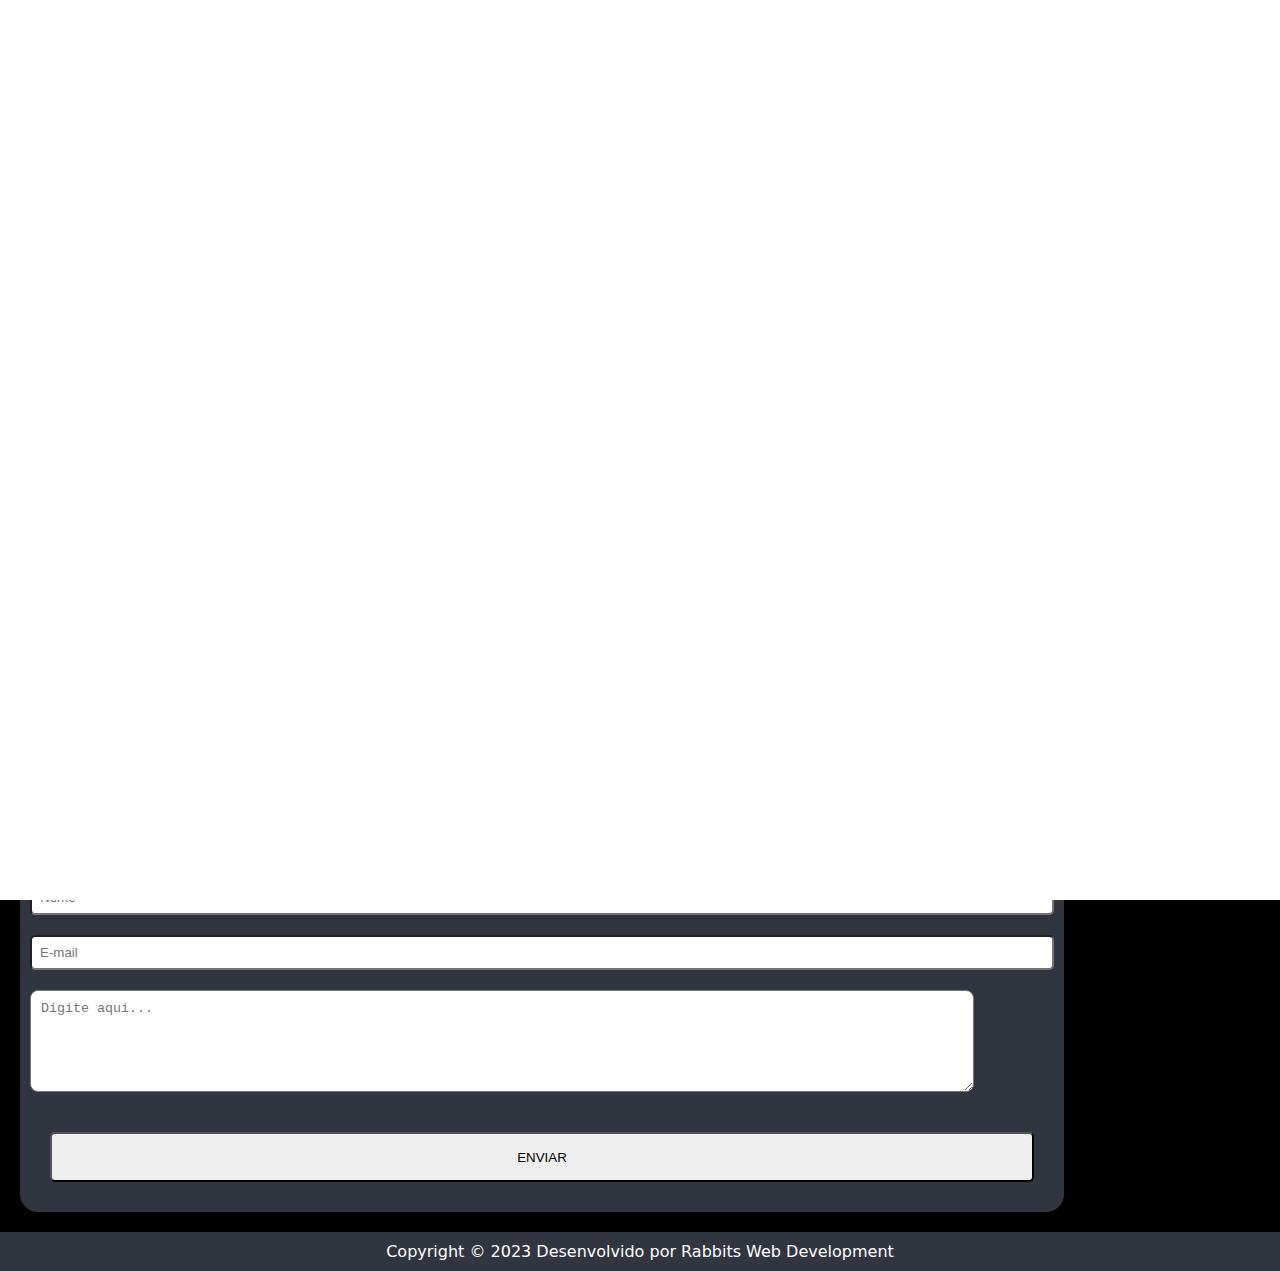
==== index.html @ 7c260f1b "Add files via upload" ====
<!DOCTYPE html>
<html lang="pt-BR">

<head>
    <meta charset="UTF-8">
    <meta name="viewport" content="width=device-width, initial-scale=1.0">
    <link rel="stylesheet" href="style.css">
    <script src="script.js"></script>
    <title>Guilherme Guelere</title>
</head>

<body>
    <div id="transicao-screen">
        <div id="loader"></div>
        <p id="saudacao">Bem-vindo</p>
    </div>
    <sectionA class="main">
        <div class="playerAvatar profile_header_size offline" data-miniprofile="969251744">
            <div class="player_avatar">
                <div class="profile_avatar">
                    <img style="position: absolute;"   src="https://avatars.cloudflare.steamstatic.com/09e5c7d066bb1ada38e88d42c3cdc647fcf16d23_full.jpg">
                    
                </div>
                <img style="position: absolute;"   src="https://cdn.cloudflare.steamstatic.com/steamcommunity/public/images/items/1091500/97dea7758a862879fabbcdc9f80673dd662219ac.png">
            </div>
        </div>
    </sectionA>
    
        <div class="text">
            <p>guilherme <br> guelere</p>
        </div>
        <p>Estudante de programação</p>
    </sectionA>

    <sectionB>
        <div class="mainB">
            <hr>
            <h1>sobre mim</h1>
            <img src="/assets/guilherme2.png" width="350px" height="auto" alt="">
        </div>
        <p>Olá meu nome é Guilherme Guelere, sou um entusiasta de tecnologia com um grande objetivo: me tornar um
            programador Full Stack. Atualmente estou cursando Sistemas de Informação pelo Instituto Federal do Paraná e
            estou dedicando meu tempo e esforço para aprimorar minhas habilidades em diferentes linguagens.</p>
        <hr>
    </sectionB>
    <sectionCD>
        <sectionC>
            <hr>
            <p>languages skills</p>
        </sectionC>
        <div class="allSkills">
            <div class="logos">
                <img src="/assets/html.png" alt="HTML Logo">
                <div class="circles">
                    <div class="circle html"></div>
                    <div class="circle html"></div>
                    <div class="circle html"></div>
                    <div class="circle htmlB"></div>
                    <div class="circle htmlB"></div>
                </div>
            </div>


            <div class="skill">
                <div class="logos">
                    <img src="/assets/css.png" alt="CSS Logo">
                    <div class="circles">
                        <div class="circle css"></div>
                        <div class="circle css"></div>
                        <div class="circle css"></div>
                        <div class="circle css"></div>
                        <div class="circle cssB"></div>
                    </div>

                </div>
            </div>

            <div class="logos">
                <img src="/assets/java.png" alt="JAVA Logo">
                <div class="circles">
                    <div class="circle java"></div>
                    <div class="circle java"></div>
                    <div class="circle java"></div>
                    <div class="circle java"></div>
                    <div class="circle htmlB"></div>
                </div>
            </div>
            <div class="logos">
                <img src="/assets/c.png" alt="C Logo">
                <div class="circles">
                    <div class="circle C"></div>
                    <div class="circle C"></div>
                    <div class="circle C"></div>
                    <div class="circle C"></div>
                    <div class="circle CB"></div>
                </div>
            </div>
            <div class="logos">
                <img src="/assets/sql.png" alt="SQL Logo">
                <div class="circles">
                    <div class="circle sql"></div>
                    <div class="circle sql"></div>
                    <div class="circle sql"></div>
                    <div class="circle sql"></div>
                    <div class="circle sqlB"></div>
                </div>
            </div>

            <div class="logos">
                <img src="/assets/js.png" alt="JS Logo">
                <div class="circles">
                    <div class="circle js"></div>
                    <div class="circle js"></div>
                    <div class="circle js"></div>
                    <div class="circle jsB"></div>
                    <div class="circle jsB"></div>
                </div>
            </div>


            <!-- fim do allSkills -->
        </div>
        <footer>
            <h1>contato</h1>
            <div class="contato">


                <img src="/assets/github 3.svg" alt="">
                <img src="/assets/linkedin (1) 2.svg" alt="">
                <img src="/assets/whatsapp (2) 2.svg" alt="">

            </div>
            <div class="Dcurriculo">

                <button class="color-changing-button">Donwload cv</button>
            </div>

            
            <div class="inputs">
                <form action="">
                    <p>mande-me um e-mail</p>
                    <input type="text" placeholder="Nome" id="nome">
                    <input type="email" placeholder="E-mail" id="email">
                    <textarea rows="4" cols="50" placeholder="Digite aqui..." name="texto"></textarea>
                    <!-- Adicione um botão de envio (submit) para que o formulário seja submetido -->
                    <div class="button">
                        <input type="submit" value="Enviar">
                    </div>
                </form>
            </div>
            </div>
            <div class="creditos">
            <p>Copyright © 2023 Desenvolvido por Rabbits Web Development</p></div>
        </footer>


    </sectionCD>
</body>

</html>
---- style.css ----
/* Reset CSS para eliminar margens e preenchimentos padrão */
* {
    margin: 0;
    padding: 0;
}
:root{
    --base-fundo: linear-gradient(to bottom, #06038B, black);
    --base-fundo-dark: black;
}

/* Define a altura do corpo e o plano de fundo com gradiente */
body {
    height: 100%;
    background-color: var(--base-fundo-dark);
    background-size: 100%;
}

/* Define estilos para o conteúdo principal */
.main {
    display: flex;
    background: var(--base-fundo);
    justify-content: center;
    align-items: center;
    flex-direction: column;
    padding: 10px;
}

.main .player_avatar, .main .profile_avatar {
    position:relative;
    display: flex;
    justify-content: center;
    align-items: center;
    margin: 45px;
    align-items: center;
    justify-content: center;
    width: 80%;
    height: 50%;
    
}

.main p{
    display: flex;
    justify-content: center;
    font-size: 20px;
    color: aliceblue;
    padding: 10px;
}
.text p {
    display: flex;
    justify-content: space-around;
    align-items: center;
    color: aliceblue;
    flex-direction: row;
    text-align: center;
    margin: 50px;
    animation: text-animation 3s infinite;
    font-size: 40px;
    font-family:'Segoe UI', Tahoma, Geneva, Verdana, sans-serif;
    text-transform: uppercase;
}

.mainB{
    display: flex;
    background-color: #000;
    flex-direction: column;
    align-items: center;
    justify-content: center;
    color: aliceblue;
    width: 100%;
    height: 100%;
}

sectionB img {
    display: flex;
    align-items: center;
    justify-content: center;
    width: 90%;
    background-color: #06038B;
    image-rendering: optimizeQuality;
    height: 50%;
    border: 2px solid; 
    border-radius: 10px;
    animation: anim-sobre 2s infinite;
} 

.mainB p{
    display: flex;
    color: aliceblue;
    font-size: 20px;
    text-transform: uppercase;
    font-family: Impact, Haettenschweiler, 'Arial Narrow Bold', sans-serif;
    animation: anim-sobretxt 2s infinite;
}
sectionB{
    display: flex;
    flex-direction: column;
    text-align:left;
    width: 100%;
    color: aliceblue;
    font-family: 'Times New Roman', Times, serif;
}
sectionB h1{
    text-transform: uppercase;
}
sectionB p{
    background-color:#06038B;
    border-radius: 10px;
    margin: 7px;
    height: 50%;
    padding: 10px;
}
sectionB hr{
    display: flex;
    justify-content: center;
    align-items: center;
    margin-left: 25px;
    margin-right: 25px;
    margin-top: 10px;
    width: 80%;
    height: 1px;
    background-color: #3498db;
}
sectionC hr{
    display: flex;
    justify-content: center;
    align-items: center;
    margin-top: 10px;
    width: 100%;
    height: 1px;
    background-color: #ffffff;
}
sectionC img{
    display: flex;
    padding: 12px;
    width: 10%;
    flex-direction: column;
}
sectionD{
    display: flex;
    flex-direction: row;
}
sectionC p{
    color: #ffffff;
    font-size: 20px;
    font-family: 'Lucida Sans', 'Lucida Sans Regular', 'Lucida Grande', 'Lucida Sans Unicode', Geneva, Verdana, sans-serif;
    display: flex;
    justify-content: center;
    align-items: center;
    padding: 10px;
    text-transform: uppercase;
}
sectionDC{
    display: flex;
    flex-direction: column;
    gap: 10px;
    columns: 2;
}

.logos {
    display: flex;
    padding: 10px;
    padding-left: 5px;
    gap: 20px;
    align-items: center;
}

.skill {
    display: flex;
    align-items: center;
    gap: 10px;
}

.circles {
    display: flex;
    gap: 5px;
}

.circle {
    width: 15px;
    height: 15px;
    border: 2px solid black;
    background-color: #ddd;
    border-radius: 50%;
}
.allSkills{
    display: flex;
    justify-content: center;
    align-items: center;
    padding: 10px;
    gap: 5px;
    flex-direction: column;
    background-color: #31353f;
}
.html {
    background-color: #f06529; /* Cor dos círculos HTML */
    animation: anim-skill 3s infinite;
}

.css {
    background-color: #254bdd; /* Cor dos círculos CSS */
    animation: anim-skill 3s infinite;
}
.java{
    background-color: #dd2525; /* Cor dos círculos CSS */
    animation: anim-skill 3s infinite;
}
.C{
    background-color: #25b8dd; /* Cor dos círculos CSS */
    animation: anim-skill 3s infinite;
}
.sql{
    background-color: #25dd4d; /* Cor dos círculos CSS */
    animation: anim-skill 3s infinite;
}
.js{
    background-color: #d8d50b; /* Cor dos círculos CSS */
    animation: anim-skill 3s infinite;
}
.contato{
    display: flex;
    width: 60%;
    justify-content: center;
    align-items: center;
    flex-direction: row;
    margin-left: 40px;
    padding: 10px;
}
h1{
    display: flex;
    justify-content: center;
    align-items: center;
    text-transform: uppercase;
    font-family:'Times New Roman', Times, serif;
    color: #ffffff;
}
.contato img{
    display: flex;
    justify-content: center;
    align-items: center;
    padding: 10px;
    width: 50px;
    height: 50px;

}
.Dcurriculo{
    display: flex;
    justify-content: center;
    align-items: center;
}
.color-changing-button {

    text-transform: uppercase;
    background-clip: text;
    -webkit-background-clip: text;
    color: white;
    font-size: 18px;
    padding: 10px 20px;
    border: none;
    cursor: pointer;
    position: relative;
    overflow: hidden;
    border-radius: 5px;
    animation: anim-button2 5s infinite;
}

.color-changing-button::before {
    content: '';
    position: absolute;
    top: 0;
    left: -100%;
    width: 100%;
    height: 100%;
    background: white;
    animation: anim-button 10s infinite;
    z-index: -1;
}
form{
    display: flex;
    width: 80%;
    justify-content: center;
    flex-direction: column;
    background-color:#31353f;
    margin: 20px;
    gap: 20px;
    padding: 10px;
    border-radius: 18px;
    font-family: 'Gill Sans', 'Gill Sans MT', Calibri, 'Trebuchet MS', sans-serif;
    
 }
 input{
    display: flex;
    justify-content: center;
    align-items: center;
    border-radius: 5px;
    padding: 8px;
 }
.inputs textarea{
    display: flex;
    border-radius: 8px;
    padding: 10px;
    width: 90%;
    height: 80px;
}
input[type="submit"]{
    width: 100%;
    height: 50px;
    text-transform: uppercase;
}
.button{
    display: flex;
    justify-content: center;
    align-items: center;
    margin: 10px;
    padding: 10px;
}
.inputs p{
    display: flex;
    justify-self: center;
    align-items: center;
    text-align: center;
    text-transform: uppercase;
    margin: 10px;
    margin-left: 25px;
    color: #ffffff;
}
.creditos{
    display: flex;
    justify-content: center;
    align-items: center;
    padding: 10px;
    color: #fff;
    background-color:#31353f;
    font-family: system-ui, -apple-system, BlinkMacSystemFont, 'Segoe UI', Roboto, Oxygen, Ubuntu, Cantarell, 'Open Sans', 'Helvetica Neue', sans-serif;
}

/* Estilos para a tela de saudação */
#transicao-screen {
    position: fixed;
    top: 0;
    left: 0;
    width: 100%;
    height: 100%;
    background-color: #fff; /* Fundo preto */
    display: flex;
    justify-content: center;
    align-items: center;
    z-index: 9999; /* Certifique-se de que este elemento esteja na parte superior */
    opacity: 1;
    animation: fade-out 2s ease-in-out 2s forwards; /* Efeito de transição da tela de saudação */
}


/* Estilos para a saudação */
#saudacao {
    color: white; /* Cor do texto */
    font-size: 36px; /* Tamanho da fonte */
    margin: 20px; /* Margem interna */
}

/* Estilos para o conteúdo principal */
.main {
    display: none; /* Oculta o conteúdo principal inicialmente */
}

/* Estilos para o texto na página principal */
.text p {
    display: flex;
    justify-content: space-around;
    align-items: center;
    color: aliceblue;
    flex-direction: row;
    text-align: center;
    margin: 10px;
    animation: text-animation 3s infinite;
    font-size: 40px;
    font-family: sans-serif;
    text-transform: uppercase;
}



/* Animação de desaparecimento da tela de saudação */
@keyframes fade-out {
    0% {
        opacity: 1;
    }
    50% {
        opacity: 0.5;
    }
    100%{
        opacity: 0;
        display: none; /* Oculta a tela de saudação quando a animação termina */
    }
}





@keyframes anim-button2 {
    0% {
        
        color:white
        
        
    }
    25% {
        
        color: black
    }
    50% {
        
        color: white
    }
    75%{
        
        color: black
    }
    100%{
        
        color: white
    }
}
@keyframes anim-button {
    0% {
        left: -100%;
        background: linear-gradient(to right, #34db74, #34db74);
    }
    25% {
        left: 100%;
        background: linear-gradient(to right, #34db74, #34db74);
    }
    50% {
        left: -100%;
        background: linear-gradient(to right, #34db74, #34db74);
    }
    75%{
        left: 100%;
        background: linear-gradient(to right, #34db74, #34db74);
    }
    100%{
        left: -100%;
        background: linear-gradient(to right, #34db74, #34db74);
    }
}




/* animações */
@keyframes anim-skill {
    0%{
        border-color: #000000;
    }
    50%{
        border-color:aliceblue;
    }
    100%{
        border-color: #000000;
    }
}

@keyframes text-animation {
    0% {
        transform: translateY(-20px);
    }

    50% {
        transform: translateY(0);
    }

    100% {
        transform: translateY(-20px);
    }
}
@keyframes anim-sobre {
    0%{
        border-color: #06038B;
    }
    50%{
        border-color:aliceblue;
    }
    100%{
        border-color: #06038B;
    }
}
    @keyframes anim-sobretxt {
        0%{
            color: #3498db;
        }
        50%{
            color:aliceblue;
        }
        100%{
            color: #3498db;
        }
}
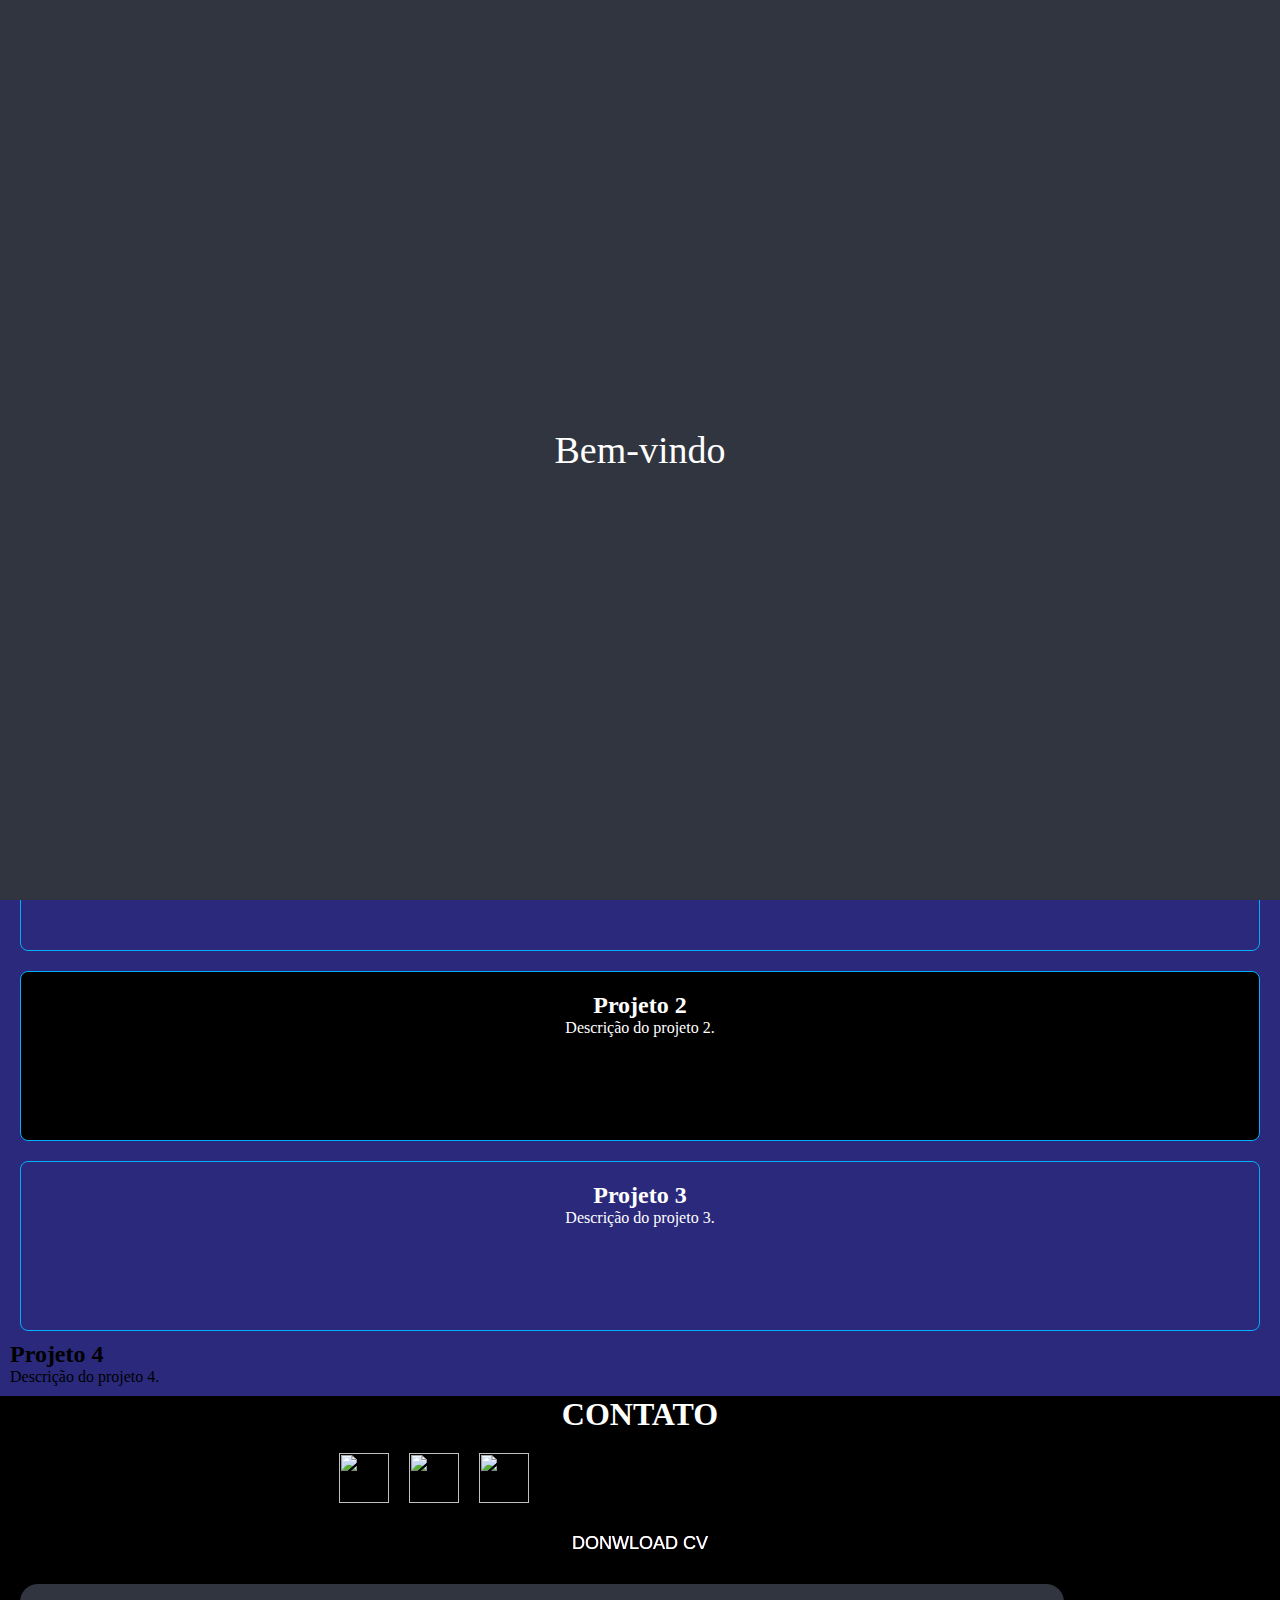
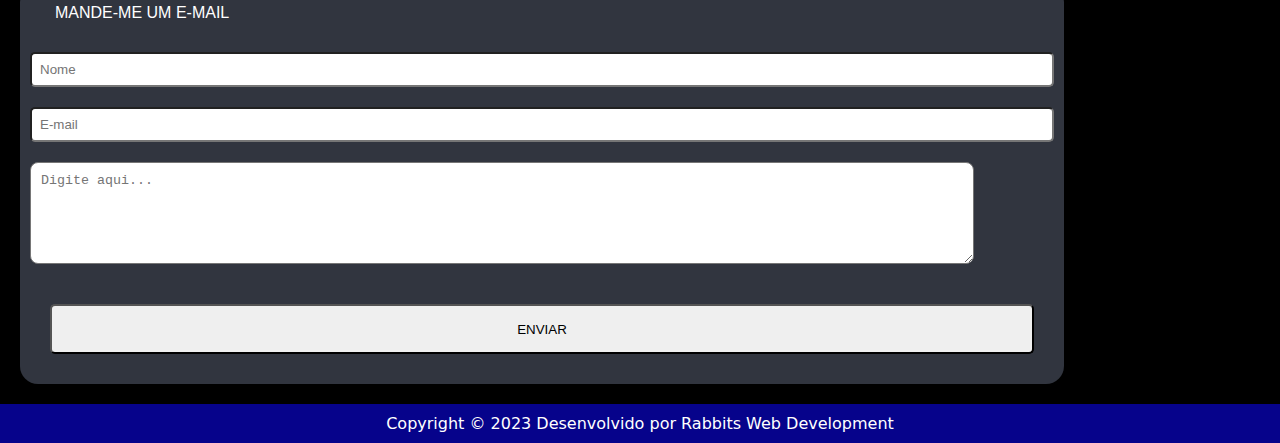
==== commit c7cae622: "Update" ====
--- a/index.html
+++ b/index.html
@@ -15,28 +15,27 @@
         <p id="saudacao">Bem-vindo</p>
     </div>
     <sectionA class="main">
-        <div class="playerAvatar profile_header_size offline" data-miniprofile="969251744">
-            <div class="player_avatar">
-                <div class="profile_avatar">
-                    <img style="position: absolute;"   src="https://avatars.cloudflare.steamstatic.com/09e5c7d066bb1ada38e88d42c3cdc647fcf16d23_full.jpg">
-                    
-                </div>
-                <img style="position: absolute;"   src="https://cdn.cloudflare.steamstatic.com/steamcommunity/public/images/items/1091500/97dea7758a862879fabbcdc9f80673dd662219ac.png">
-            </div>
-        </div>
-    </sectionA>
-    
+        <img src="/assets/guilhermePNG.png" width="350px" height="auto" alt="">
         <div class="text">
             <p>guilherme <br> guelere</p>
         </div>
-        <p>Estudante de programação</p>
+        <p>Estudante de programação, <strong> 21 </strong>anos</p>
     </sectionA>
 
     <sectionB>
         <div class="mainB">
             <hr>
             <h1>sobre mim</h1>
-            <img src="/assets/guilherme2.png" width="350px" height="auto" alt="">
+            
+            <div class="playerAvatar profile_header_size offline" >
+                <div class="player_avatar">
+                    <div class="profile_avatar">
+                        <img style="position: absolute;"   src="https://avatars.cloudflare.steamstatic.com/09e5c7d066bb1ada38e88d42c3cdc647fcf16d23_full.jpg">
+                        
+                    </div>
+                    <img style="position: absolute;"   src="https://cdn.cloudflare.steamstatic.com/steamcommunity/public/images/items/1091500/97dea7758a862879fabbcdc9f80673dd662219ac.png">
+                </div>
+            </div>
         </div>
         <p>Olá meu nome é Guilherme Guelere, sou um entusiasta de tecnologia com um grande objetivo: me tornar um
             programador Full Stack. Atualmente estou cursando Sistemas de Informação pelo Instituto Federal do Paraná e
@@ -111,7 +110,7 @@
                 <div class="circles">
                     <div class="circle js"></div>
                     <div class="circle js"></div>
-                    <div class="circle js"></div>
+                    <div class="circle jsB"></div>
                     <div class="circle jsB"></div>
                     <div class="circle jsB"></div>
                 </div>
@@ -120,6 +119,29 @@
 
             <!-- fim do allSkills -->
         </div>
+        <section class="projetos">
+            <h1>projetos</h1>
+            <div class="card1">
+                
+                <h2>Jogo da velha</h2>
+                <p>Descrição do projeto 1.</p>
+            </div>
+            <div class="card2">
+                
+                <h2>Projeto 2</h2>
+                <p>Descrição do projeto 2.</p>
+            </div>
+            <div class="card3">
+                
+                <h2>Projeto 3</h2>
+                <p>Descrição do projeto 3.</p>
+            </div>
+            <div class="card4">
+                
+                <h2>Projeto 4</h2>
+                <p>Descrição do projeto 4.</p>
+            </div>
+        </section>
         <footer>
             <h1>contato</h1>
             <div class="contato">
--- a/style.css
+++ b/style.css
@@ -5,6 +5,7 @@
 }
 :root{
     --base-fundo: linear-gradient(to bottom, #06038B, black);
+    --base-fundo-reverse:  url(https://66.media.tumblr.com/43ff1ae84968ffd84606207e9995a78e/tumblr_py4mvbGe6h1tgo74ho1_1280.gif);
     --base-fundo-dark: black;
 }
 
@@ -16,39 +17,31 @@
 }
 
 /* Define estilos para o conteúdo principal */
-.main {
-    display: flex;
+.main{
     background: var(--base-fundo);
-    justify-content: center;
-    align-items: center;
-    flex-direction: column;
-    padding: 10px;
-}
-
-.main .player_avatar, .main .profile_avatar {
-    position:relative;
-    display: flex;
-    justify-content: center;
-    align-items: center;
-    margin: 45px;
-    align-items: center;
-    justify-content: center;
-    width: 80%;
-    height: 50%;
-    
-}
-
+}
 .main p{
     display: flex;
-    justify-content: center;
     font-size: 20px;
     color: aliceblue;
     padding: 10px;
 }
+strong{
+    background-color: #00aeff83;
+    border-radius: 20%;
+    width: 30px;
+    display: flex;
+    align-items: center;
+    margin: 2px;
+    transform: translateY(-8px);
+    justify-content: center;
+    gap: 20px;
+    margin: 10px;
+}
 .text p {
     display: flex;
-    justify-content: space-around;
-    align-items: center;
+    align-items: center;
+    justify-content: center;
     color: aliceblue;
     flex-direction: row;
     text-align: center;
@@ -58,31 +51,28 @@
     font-family:'Segoe UI', Tahoma, Geneva, Verdana, sans-serif;
     text-transform: uppercase;
 }
-
-.mainB{
-    display: flex;
-    background-color: #000;
-    flex-direction: column;
-    align-items: center;
-    justify-content: center;
-    color: aliceblue;
-    width: 100%;
-    height: 100%;
-}
-
-sectionB img {
-    display: flex;
-    align-items: center;
-    justify-content: center;
-    width: 90%;
-    background-color: #06038B;
-    image-rendering: optimizeQuality;
+.mainB {
+    display: flex;
+    flex-direction: column;
+    background: var(--base-fundo-reverse);
+    background-size: cover;
+    align-items: center;
+    align-items: center;
+    justify-content: space-between;
+}
+
+
+.mainB .player_avatar, .mainB .profile_avatar {
+    display: flex;
+    flex-direction: row;
+    align-items: center;
+    padding: 4rem;
+    align-items: center;
+    justify-content: center;
+    width: 50%;
     height: 50%;
-    border: 2px solid; 
-    border-radius: 10px;
-    animation: anim-sobre 2s infinite;
-} 
-
+    
+}
 .mainB p{
     display: flex;
     color: aliceblue;
@@ -185,6 +175,7 @@
 .allSkills{
     display: flex;
     justify-content: center;
+
     align-items: center;
     padding: 10px;
     gap: 5px;
@@ -193,29 +184,90 @@
 }
 .html {
     background-color: #f06529; /* Cor dos círculos HTML */
-    animation: anim-skill 3s infinite;
+    animation: anim-skill 5s infinite;
 }
 
 .css {
     background-color: #254bdd; /* Cor dos círculos CSS */
-    animation: anim-skill 3s infinite;
+    animation: anim-skill 5s infinite;
 }
 .java{
     background-color: #dd2525; /* Cor dos círculos CSS */
-    animation: anim-skill 3s infinite;
+    animation: anim-skill 5s infinite;
 }
 .C{
     background-color: #25b8dd; /* Cor dos círculos CSS */
-    animation: anim-skill 3s infinite;
+    animation: anim-skill 5s infinite;
 }
 .sql{
     background-color: #25dd4d; /* Cor dos círculos CSS */
-    animation: anim-skill 3s infinite;
+    animation: anim-skill 5s infinite;
 }
 .js{
     background-color: #d8d50b; /* Cor dos círculos CSS */
-    animation: anim-skill 3s infinite;
-}
+    animation: anim-skill 5s infinite;
+}
+.projetos{
+    display: flex;
+    max-width: auto;
+    justify-content: center;
+    height: auto;
+    flex-direction: column;
+    padding: 10px;
+    border-color:2px solid #ddd;
+    background-color: #4c4adf8e;
+}
+.projeto p {
+    display: flex;
+    flex-wrap: wrap;
+    justify-content: space-between;
+    padding: 20px;
+    background-color: #000000;
+}
+
+.card1 {
+        flex: 0 0 calc(50% - 20px); /* Definindo 2 colunas */
+        margin: 10px;
+        color: white;
+        min-width: 50%;
+        min-height: 8rem;
+        padding: 20px;
+        border: 1px solid #00aeff;
+        border-radius: 8px;
+        text-align: center;
+        background-image: url(/assets/projeto1.jpg);
+        background-size: cover;
+        background-position: center;
+    }
+    .card2 {
+        flex: 0 0 calc(50% - 20px); /* Definindo 2 colunas */
+        margin: 10px;
+        color: white;
+        background-color: #000000;
+        min-width: 50%;
+        min-height: 8rem;
+        padding: 20px;
+        border: 1px solid #00aeff;
+        border-radius: 8px;
+        text-align: center;
+        background-image: url(/assets/projeto2.jpg);
+        background-size: cover;
+        background-position: center;
+    }
+    .card3 {
+        flex: 0 0 calc(50% - 20px); /* Definindo 2 colunas */
+        margin: 10px;
+        color: white;
+        max-width: 100%;
+        min-height: 8rem;
+        padding: 20px;
+        border: 1px solid #00aeff;
+        border-radius: 8px;
+        text-align: center;
+        background-image: url(/assets/projeto3.jpg);
+        background-size:100%;
+    }
+
 .contato{
     display: flex;
     width: 60%;
@@ -329,7 +381,7 @@
     align-items: center;
     padding: 10px;
     color: #fff;
-    background-color:#31353f;
+    background-color:#06038B;
     font-family: system-ui, -apple-system, BlinkMacSystemFont, 'Segoe UI', Roboto, Oxygen, Ubuntu, Cantarell, 'Open Sans', 'Helvetica Neue', sans-serif;
 }
 
@@ -340,7 +392,7 @@
     left: 0;
     width: 100%;
     height: 100%;
-    background-color: #fff; /* Fundo preto */
+    background-color: #31353f; /* Fundo preto */
     display: flex;
     justify-content: center;
     align-items: center;
@@ -353,7 +405,7 @@
 /* Estilos para a saudação */
 #saudacao {
     color: white; /* Cor do texto */
-    font-size: 36px; /* Tamanho da fonte */
+    font-size: 38px; /* Tamanho da fonte */
     margin: 20px; /* Margem interna */
 }
 
@@ -424,23 +476,25 @@
 @keyframes anim-button {
     0% {
         left: -100%;
-        background: linear-gradient(to right, #34db74, #34db74);
+        background: linear-gradient(to right, #3498db, #ffffff);
+        
+        
     }
     25% {
         left: 100%;
-        background: linear-gradient(to right, #34db74, #34db74);
+        background: linear-gradient(to right, #fff, #3498db);
     }
     50% {
         left: -100%;
-        background: linear-gradient(to right, #34db74, #34db74);
+        background: linear-gradient(to right, #3498db, #fff);
     }
     75%{
         left: 100%;
-        background: linear-gradient(to right, #34db74, #34db74);
+        background: linear-gradient(to right, #fff, #3498db);
     }
     100%{
         left: -100%;
-        background: linear-gradient(to right, #34db74, #34db74);
+        background: linear-gradient(to right, #3498db, #fff);
     }
 }
 
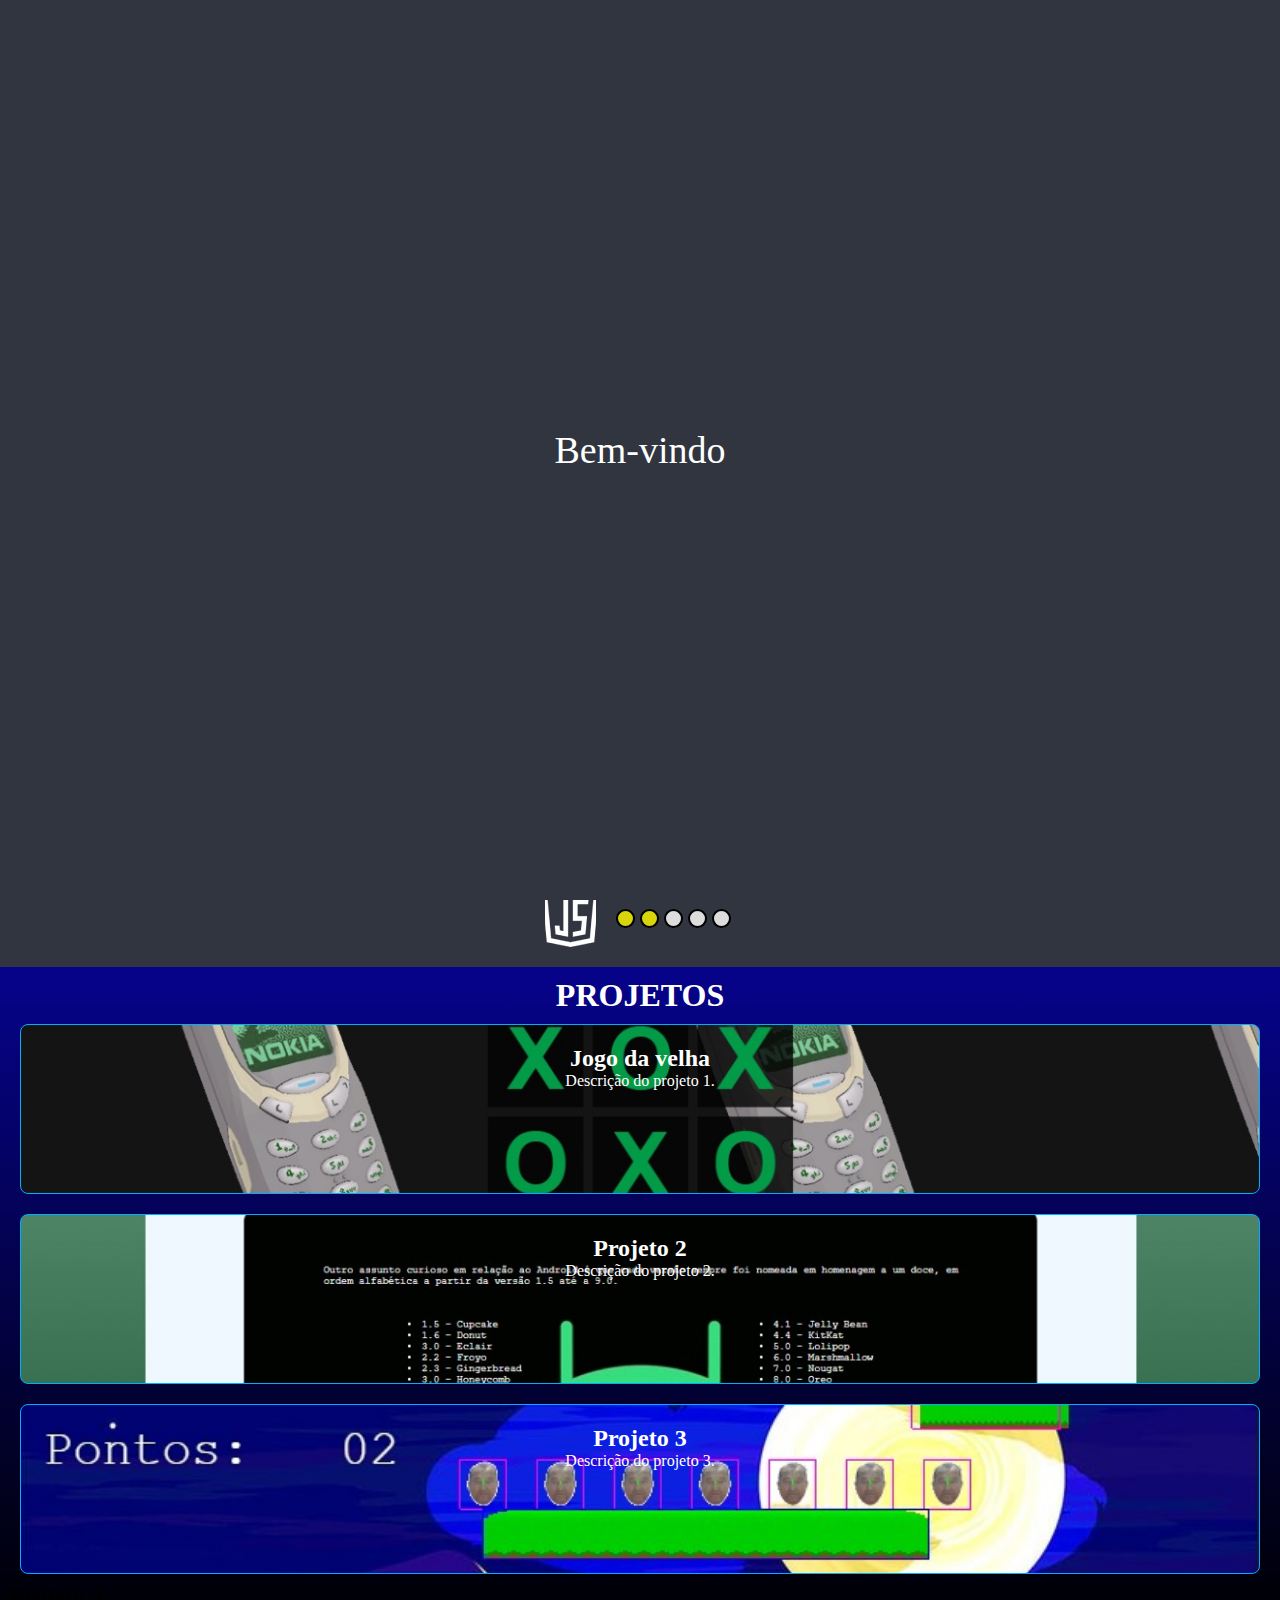
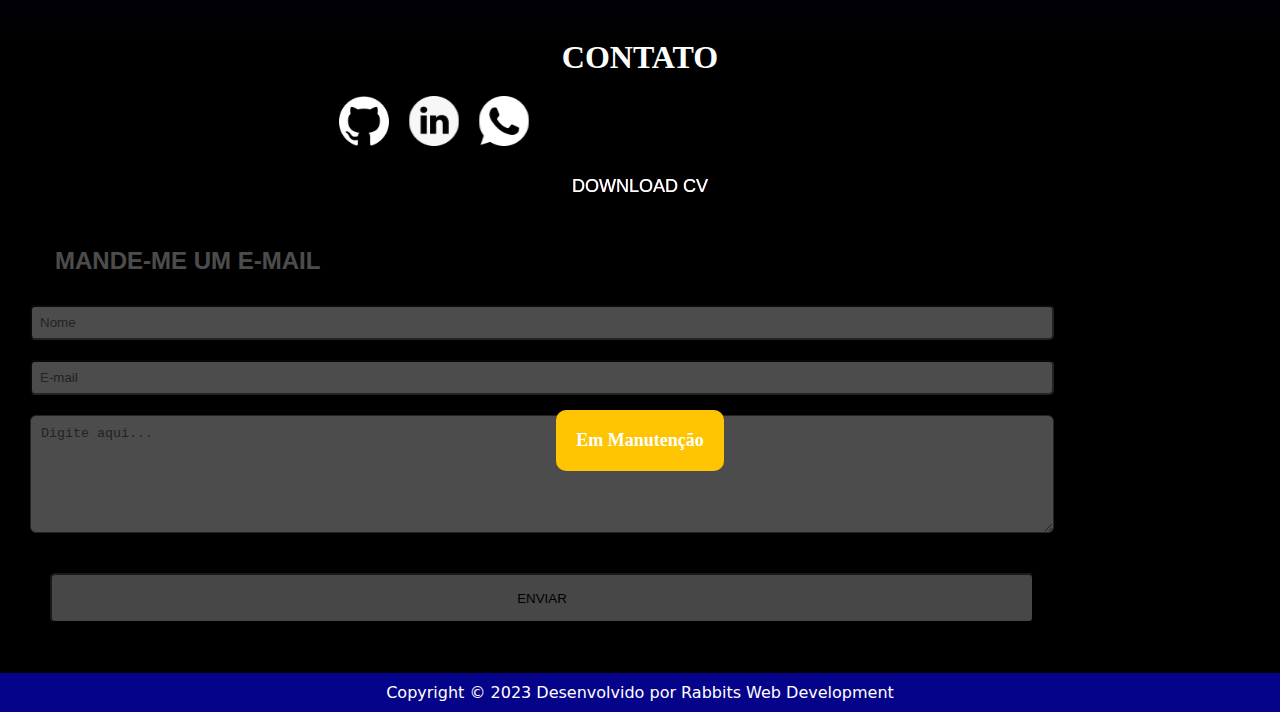
==== commit 0ff7b277: "Update" ====
--- a/index.html
+++ b/index.html
@@ -26,14 +26,16 @@
         <div class="mainB">
             <hr>
             <h1>sobre mim</h1>
-            
-            <div class="playerAvatar profile_header_size offline" >
+
+            <div class="playerAvatar profile_header_size offline">
                 <div class="player_avatar">
                     <div class="profile_avatar">
-                        <img style="position: absolute;"   src="https://avatars.cloudflare.steamstatic.com/09e5c7d066bb1ada38e88d42c3cdc647fcf16d23_full.jpg">
-                        
+                        <img style="position: absolute;"
+                            src="https://avatars.cloudflare.steamstatic.com/09e5c7d066bb1ada38e88d42c3cdc647fcf16d23_full.jpg">
+
                     </div>
-                    <img style="position: absolute;"   src="https://cdn.cloudflare.steamstatic.com/steamcommunity/public/images/items/1091500/97dea7758a862879fabbcdc9f80673dd662219ac.png">
+                    <img style="position: absolute;"
+                        src="https://cdn.cloudflare.steamstatic.com/steamcommunity/public/images/items/1091500/97dea7758a862879fabbcdc9f80673dd662219ac.png">
                 </div>
             </div>
         </div>
@@ -122,22 +124,22 @@
         <section class="projetos">
             <h1>projetos</h1>
             <div class="card1">
-                
+
                 <h2>Jogo da velha</h2>
                 <p>Descrição do projeto 1.</p>
             </div>
             <div class="card2">
-                
+
                 <h2>Projeto 2</h2>
                 <p>Descrição do projeto 2.</p>
             </div>
             <div class="card3">
-                
+
                 <h2>Projeto 3</h2>
                 <p>Descrição do projeto 3.</p>
             </div>
             <div class="card4">
-                
+
                 <h2>Projeto 4</h2>
                 <p>Descrição do projeto 4.</p>
             </div>
@@ -154,29 +156,35 @@
             </div>
             <div class="Dcurriculo">
 
-                <button class="color-changing-button">Donwload cv</button>
+                <a href="https://drive.google.com/file/d/1qOVauOgsrS3tDeDb1qRBCqwZ-pzppEg-/view?usp=sharing"
+                    target="_blank"><button class="color-changing-button" id="downloadButton">Download cv</button></a>
             </div>
-
-            
-            <div class="inputs">
-                <form action="">
-                    <p>mande-me um e-mail</p>
-                    <input type="text" placeholder="Nome" id="nome">
-                    <input type="email" placeholder="E-mail" id="email">
-                    <textarea rows="4" cols="50" placeholder="Digite aqui..." name="texto"></textarea>
-                    <!-- Adicione um botão de envio (submit) para que o formulário seja submetido -->
-                    <div class="button">
-                        <input type="submit" value="Enviar">
+            <div class="container">
+                <div id="overlay">
+                    <div class="mensagem">
+                        <p>Em Manutenção</p>
                     </div>
-                </form>
+                </div>
+                <div class="inputs">
+                    <form action="">
+                        <h2>mande-me um e-mail</h2>
+                        <input type="text" placeholder="Nome" id="nome">
+                        <input type="email" placeholder="E-mail" id="email">
+                        <textarea rows="4" cols="50" placeholder="Digite aqui..." name="texto"></textarea>
+                        <div class="button">
+                            <input type="submit" value="Enviar">
+                        </div>
+                    </form>
+                </div>
             </div>
             </div>
-            <div class="creditos">
-            <p>Copyright © 2023 Desenvolvido por Rabbits Web Development</p></div>
-        </footer>
+            <footer>
+                <div class="creditos">
+                    <p>Copyright © 2023 Desenvolvido por Rabbits Web Development</p>
+                </div>
+            </footer>
 
 
     </sectionCD>
-</body>
 
 </html>--- a/style.css
+++ b/style.css
@@ -215,9 +215,9 @@
     flex-direction: column;
     padding: 10px;
     border-color:2px solid #ddd;
-    background-color: #4c4adf8e;
-}
-.projeto p {
+    background: var(--base-fundo);
+}
+.projeto h2 {
     display: flex;
     flex-wrap: wrap;
     justify-content: space-between;
@@ -276,6 +276,7 @@
     flex-direction: row;
     margin-left: 40px;
     padding: 10px;
+    
 }
 h1{
     display: flex;
@@ -326,6 +327,30 @@
     animation: anim-button 10s infinite;
     z-index: -1;
 }
+.container{
+    position:  relative;
+}
+#overlay {
+    position: absolute;
+    width: 100%;
+    height: 100%;
+    background-color: rgba(0, 0, 0, 0.7); 
+    display: flex;
+    justify-content: center;
+    align-items: center;
+    z-index: 9999; /* Valor alto para garantir que fique sobreposta a outros elementos */
+}
+
+.mensagem {
+    background-color: rgb(255, 196, 2);
+    color: white;
+    font-weight: bold;
+    font-size: 18px;
+    padding: 20px;
+    text-align: center;
+    border-radius: 10px;
+}
+
 form{
     display: flex;
     width: 80%;
@@ -337,6 +362,8 @@
     padding: 10px;
     border-radius: 18px;
     font-family: 'Gill Sans', 'Gill Sans MT', Calibri, 'Trebuchet MS', sans-serif;
+    background: var(--base-fundo-reverse);
+    background-size: cover;
     
  }
  input{
@@ -346,18 +373,23 @@
     border-radius: 5px;
     padding: 8px;
  }
-.inputs textarea{
-    display: flex;
-    border-radius: 8px;
-    padding: 10px;
-    width: 90%;
-    height: 80px;
-}
+
 input[type="submit"]{
+    display: flex;
+    justify-content: center;
     width: 100%;
     height: 50px;
     text-transform: uppercase;
 }
+textarea{
+    display: flex;
+    width: auto;
+    height: 6rem;
+    border-radius: 6px;
+    padding: 10px;
+    justify-content: center;
+    align-items: center;
+}
 .button{
     display: flex;
     justify-content: center;
@@ -365,7 +397,7 @@
     margin: 10px;
     padding: 10px;
 }
-.inputs p{
+.inputs h2{
     display: flex;
     justify-self: center;
     align-items: center;
@@ -476,25 +508,25 @@
 @keyframes anim-button {
     0% {
         left: -100%;
-        background: linear-gradient(to right, #3498db, #ffffff);
+        background: linear-gradient(to right, #049b18, #049b18);
         
         
     }
     25% {
         left: 100%;
-        background: linear-gradient(to right, #fff, #3498db);
+        background: linear-gradient(to right, #049b18, #049b18);
     }
     50% {
         left: -100%;
-        background: linear-gradient(to right, #3498db, #fff);
+        background: linear-gradient(to right, #049b18, #049b18);
     }
     75%{
         left: 100%;
-        background: linear-gradient(to right, #fff, #3498db);
+        background: linear-gradient(to right, #049b18, #049b18);
     }
     100%{
         left: -100%;
-        background: linear-gradient(to right, #3498db, #fff);
+        background: linear-gradient(to right, #049b18, #049b18);
     }
 }
 
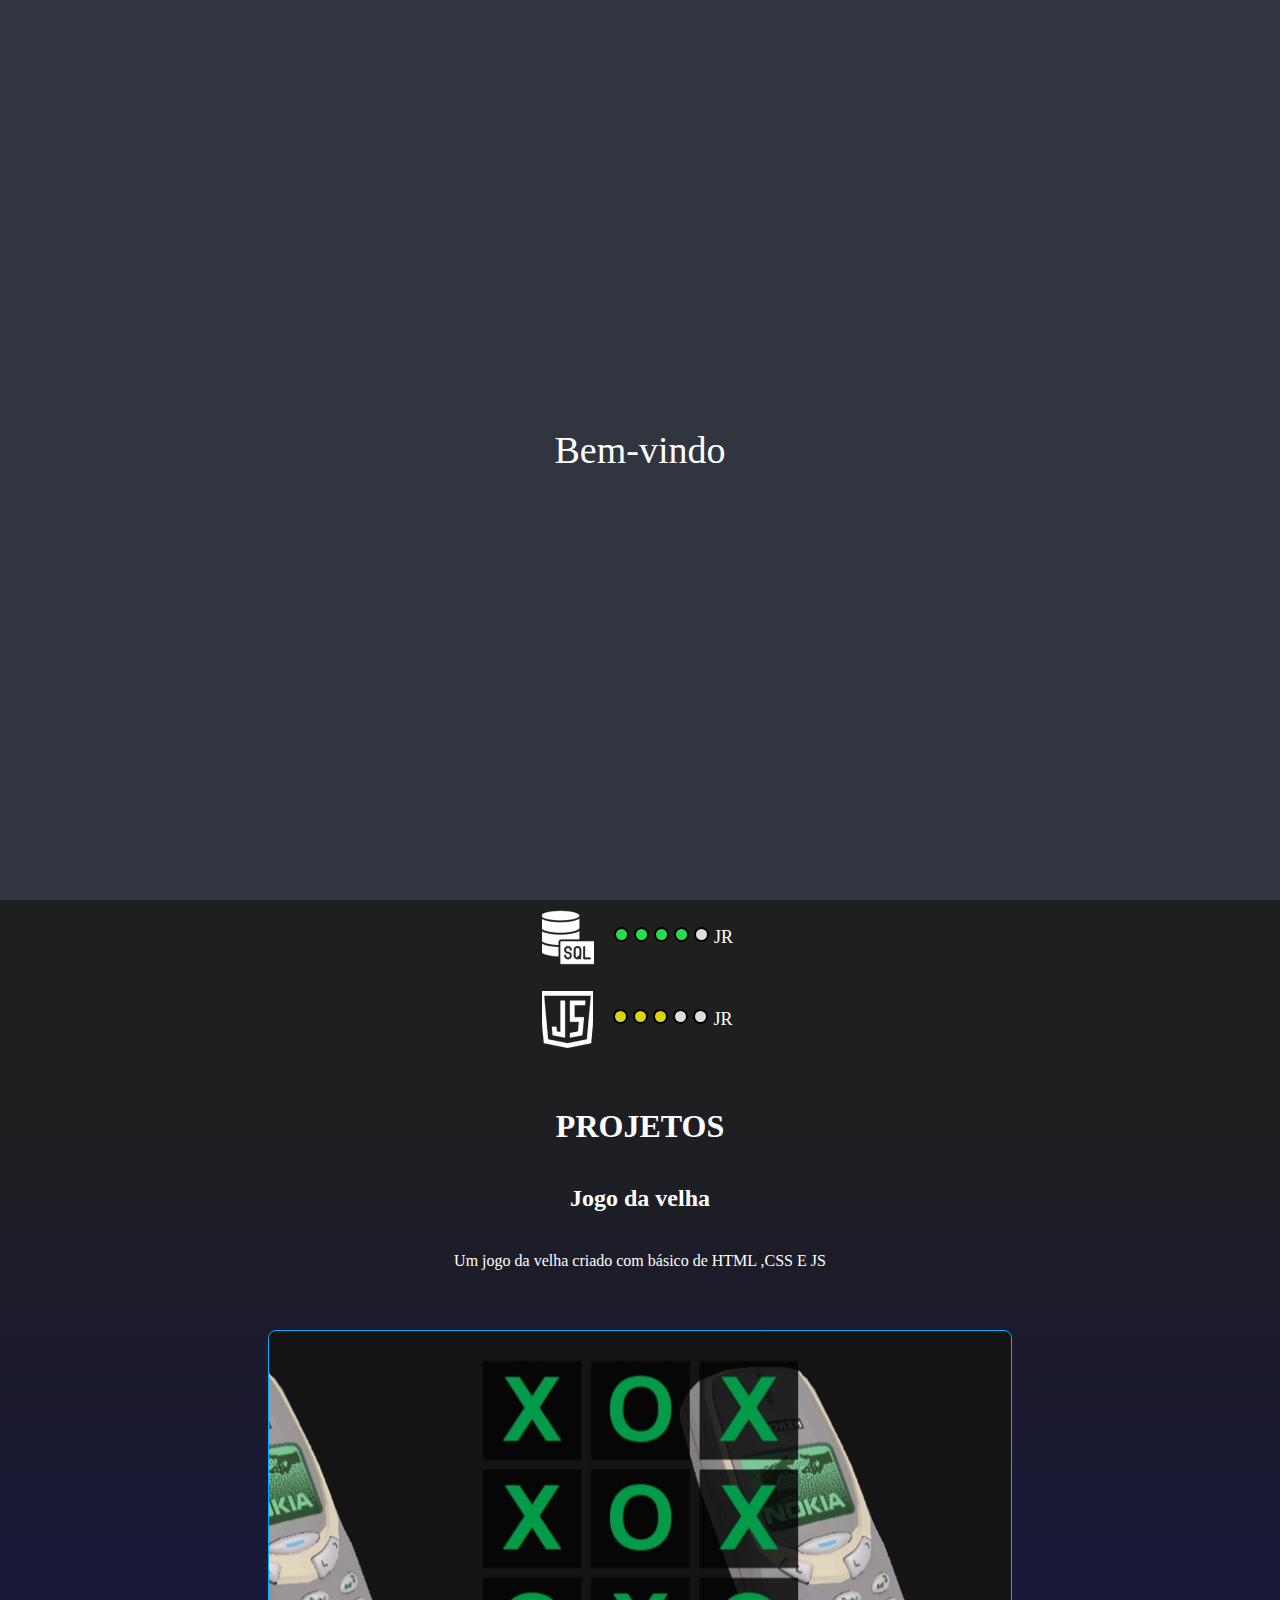
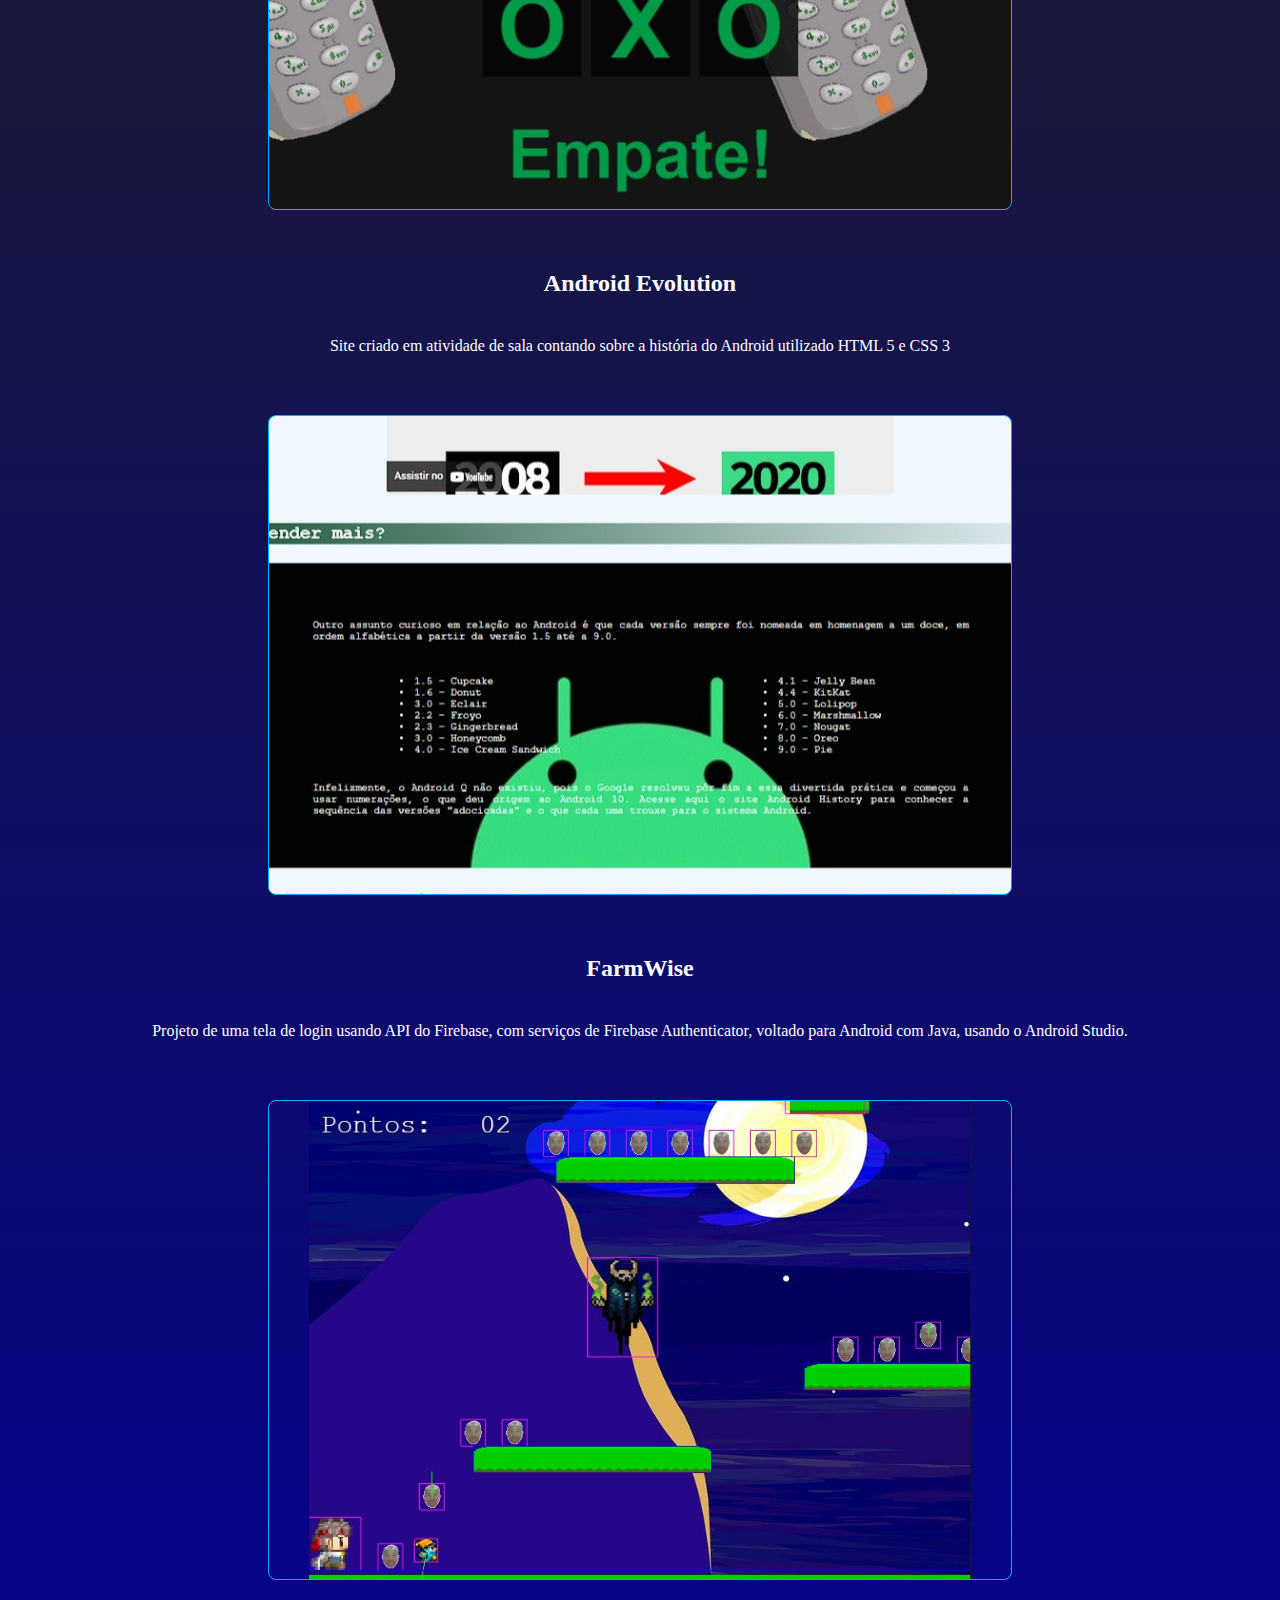
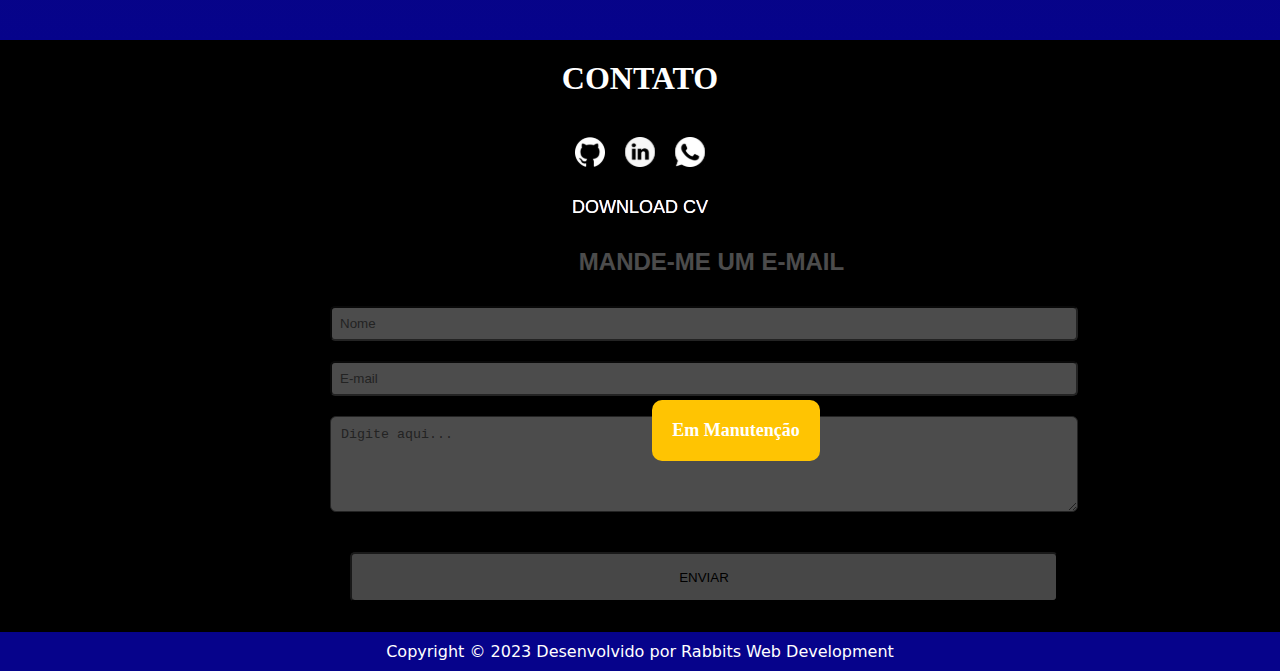
==== commit e1e1b923: "Add files via upload" ====
--- a/index.html
+++ b/index.html
@@ -58,6 +58,7 @@
                     <div class="circle html"></div>
                     <div class="circle htmlB"></div>
                     <div class="circle htmlB"></div>
+                    <p>JR</p>
                 </div>
             </div>
 
@@ -71,6 +72,7 @@
                         <div class="circle css"></div>
                         <div class="circle css"></div>
                         <div class="circle cssB"></div>
+                        <p>JR</p>
                     </div>
 
                 </div>
@@ -84,6 +86,7 @@
                     <div class="circle java"></div>
                     <div class="circle java"></div>
                     <div class="circle htmlB"></div>
+                    <p>JR</p>
                 </div>
             </div>
             <div class="logos">
@@ -94,6 +97,7 @@
                     <div class="circle C"></div>
                     <div class="circle C"></div>
                     <div class="circle CB"></div>
+                    <p>JR</p>
                 </div>
             </div>
             <div class="logos">
@@ -104,17 +108,19 @@
                     <div class="circle sql"></div>
                     <div class="circle sql"></div>
                     <div class="circle sqlB"></div>
+                    <p>JR</p>
                 </div>
             </div>
 
             <div class="logos">
                 <img src="/assets/js.png" alt="JS Logo">
                 <div class="circles">
+                    <div class="circle js"></div>
                     <div class="circle js"></div>
                     <div class="circle js"></div>
                     <div class="circle jsB"></div>
                     <div class="circle jsB"></div>
-                    <div class="circle jsB"></div>
+                    <p>JR</p>
                 </div>
             </div>
 
@@ -123,35 +129,44 @@
         </div>
         <section class="projetos">
             <h1>projetos</h1>
-            <div class="card1">
-
-                <h2>Jogo da velha</h2>
-                <p>Descrição do projeto 1.</p>
-            </div>
-            <div class="card2">
-
-                <h2>Projeto 2</h2>
-                <p>Descrição do projeto 2.</p>
-            </div>
-            <div class="card3">
-
-                <h2>Projeto 3</h2>
-                <p>Descrição do projeto 3.</p>
-            </div>
-            <div class="card4">
-
-                <h2>Projeto 4</h2>
-                <p>Descrição do projeto 4.</p>
-            </div>
+            <h2>Jogo da velha</h2>
+            <p>Um jogo da velha criado com básico de HTML ,CSS E JS</p>
+            <a href="https://github.com/GuilhermeHRG/Jogo_da_Velha" target="_blank" style=" background-image: url(/assets/projeto1.jpg);">
+                <div class="card1">
+                    <!-- Conteúdo do card 1 aqui -->
+                </div>
+            </a>
+            <h2>Android Evolution</h2>
+            <p>Site criado em atividade de sala contando sobre a história do Android utilizado HTML 5 e CSS 3 </p>
+            <a href="https://github.com/GuilhermeHRG/Android-Evolution" target="_blank" style="background-image: url(/assets/projeto2.jpg);">
+                <div class="card2">
+                    <!-- Conteúdo do card 2 aqui -->
+                </div>
+            </a>
+            <h2>FarmWise</h2>
+            <p>Projeto de uma tela de login usando API do Firebase, com serviços de Firebase Authenticator, voltado para Android com Java, usando o Android Studio.</p>
+            <a href="https://github.com/GuilhermeHRG/FarmWise" target="_blank" style="background-image: url(/assets/projeto3.jpg); background-size: contain; background-repeat:no-repeat;">
+                <div class="card3">
+                    <!-- Conteúdo do card 3 aqui -->
+                </div>
+            </a>
         </section>
+        
         <footer>
             <h1>contato</h1>
             <div class="contato">
 
 
-                <img src="/assets/github 3.svg" alt="">
-                <img src="/assets/linkedin (1) 2.svg" alt="">
-                <img src="/assets/whatsapp (2) 2.svg" alt="">
+                <a href="https://github.com/GuilhermeHRG" target="_blank">
+                    <img src="/assets/github 3.svg" alt="Github">
+                </a>
+                <a href="https://www.linkedin.com/in/guilhermehrg/" target="_blank">
+                    <img src="/assets/linkedin (1) 2.svg" alt="LinkedIn">
+                </a>
+                <a href="https://wa.me/5543996138645" target="_blank">
+                    <img src="/assets/whatsapp (2) 2.svg" alt="WhatsApp">
+                </a>
+                
 
             </div>
             <div class="Dcurriculo">
--- a/style.css
+++ b/style.css
@@ -1,32 +1,437 @@
 /* Reset CSS para eliminar margens e preenchimentos padrão */
 * {
-    margin: 0;
-    padding: 0;
-}
-:root{
-    --base-fundo: linear-gradient(to bottom, #06038B, black);
-    --base-fundo-reverse:  url(https://66.media.tumblr.com/43ff1ae84968ffd84606207e9995a78e/tumblr_py4mvbGe6h1tgo74ho1_1280.gif);
-    --base-fundo-dark: black;
+  margin: 0;
+  padding: 0;
+  box-sizing: border-box;
+}
+:root {
+  --base-fundo: linear-gradient(to bottom, rgb(31, 31, 31),#06038b);
+  --base-fundo-reverse: url(https://66.media.tumblr.com/43ff1ae84968ffd84606207e9995a78e/tumblr_py4mvbGe6h1tgo74ho1_1280.gif);
+  --base-fundo-dark: black;
 }
 
 /* Define a altura do corpo e o plano de fundo com gradiente */
 body {
-    height: 100%;
-    background-color: var(--base-fundo-dark);
-    background-size: 100%;
+  height: 100%;
+  background-color: var(--base-fundo-dark);
+  background-size: 100%;
 }
 
 /* Define estilos para o conteúdo principal */
-.main{
-    background: var(--base-fundo);
-}
-.main p{
+.main {
+  background: var(--base-fundo);
+}
+/*========ESTILO MOBILE========*/
+@media only screen and (max-width: 768px){
+  .main p{
+      display: flex;
+      font-size: 20px;
+      color: aliceblue;
+      padding: 10px;
+  }
+  strong{
+      background-color: #00aeff83;
+      border-radius: 20%;
+      width: 30px;
+      display: flex;
+      align-items: center;
+      margin: 2px;
+      transform: translateY(-8px);
+      justify-content: center;
+      gap: 20px;
+      margin: 10px;
+  }
+  .text p {
+      display: flex;
+      align-items: center;
+      justify-content: center;
+      color: aliceblue;
+      flex-direction: row;
+      text-align: center;
+      margin: 50px;
+      animation: text-animation 3s infinite;
+      font-size: 40px;
+      font-family:'Segoe UI', Tahoma, Geneva, Verdana, sans-serif;
+      text-transform: uppercase;
+  }
+  .mainB {
+      display: flex;
+      flex-direction: column;
+      background: var(--base-fundo-reverse);
+      background-size: cover;
+      align-items: center;
+      align-items: center;
+      justify-content: space-between;
+  }
+  
+  
+  .mainB .player_avatar, .mainB .profile_avatar {
+      display: flex;
+      flex-direction: row;
+      align-items: center;
+      padding: 4rem;
+      align-items: center;
+      justify-content: center;
+      width: 50%;
+      height: 50%;
+      
+  }
+  .mainB p{
+      display: flex;
+      color: aliceblue;
+      font-size: 20px;
+      text-transform: uppercase;
+      font-family: Impact, Haettenschweiler, 'Arial Narrow Bold', sans-serif;
+      animation: anim-sobretxt 2s infinite;
+  }
+  sectionB{
+      display: flex;
+      flex-direction: column;
+      text-align:left;
+      width: 100%;
+      color: aliceblue;
+      font-family: 'Times New Roman', Times, serif;
+  }
+  sectionB h1{
+      text-transform: uppercase;
+  }
+  sectionB p{
+      background-color:#06038B;
+      border-radius: 10px;
+      margin: 7px;
+      height: 50%;
+      padding: 10px;
+  }
+  sectionB hr{
+      display: flex;
+      justify-content: center;
+      align-items: center;
+      margin-left: 25px;
+      margin-right: 25px;
+      margin-top: 10px;
+      width: 80%;
+      height: 1px;
+      background-color: #3498db;
+  }
+  sectionC hr{
+      display: flex;
+      justify-content: center;
+      align-items: center;
+      margin-top: 10px;
+      width: 100%;
+      height: 1px;
+      background-color: #ffffff;
+  }
+  sectionC img{
+      display: flex;
+      padding: 12px;
+      width: 10%;
+      flex-direction: column;
+  }
+  sectionD{
+      display: flex;
+      flex-direction: row;
+  }
+  sectionC p{
+      color: #ffffff;
+      font-size: 20px;
+      font-family: 'Lucida Sans', 'Lucida Sans Regular', 'Lucida Grande', 'Lucida Sans Unicode', Geneva, Verdana, sans-serif;
+      display: flex;
+      justify-content: center;
+      align-items: center;
+      padding: 10px;
+      text-transform: uppercase;
+  }
+  sectionDC{
+      display: flex;
+      flex-direction: column;
+      gap: 10px;
+      columns: 2;
+  }
+  
+  .logos {
+      display: flex;
+      padding: 10px;
+      padding-left: 5px;
+      gap: 30px;
+      color: #fff;
+      align-items: center;
+  }
+  
+  .skill {
+      display: flex;
+      align-items: center;
+      gap: 10px;
+  }
+  
+  .circles {
+      display: flex;
+      gap: 5px;
+  }
+  
+  .circle {
+      width: 15px;
+      height: 15px;
+      border: 2px solid black;
+      background-color: #ddd;
+      border-radius: 50%;
+  }
+  .allSkills{
+      display: flex;
+      justify-content: center;
+      align-items: center;
+      padding: 10px;
+      gap: 5px;
+      flex-direction: column;
+      background-color: #31353f;
+  }
+  .html {
+      background-color: #f06529; /* Cor dos círculos HTML */
+      animation: anim-skill 5s infinite;
+  }
+  
+  .css {
+      background-color: #254bdd; /* Cor dos círculos CSS */
+      animation: anim-skill 5s infinite;
+  }
+  .java{
+      background-color: #dd2525; /* Cor dos círculos CSS */
+      animation: anim-skill 5s infinite;
+  }
+  .C{
+      background-color: #25b8dd; /* Cor dos círculos CSS */
+      animation: anim-skill 5s infinite;
+  }
+  .sql{
+      background-color: #25dd4d; /* Cor dos círculos CSS */
+      animation: anim-skill 5s infinite;
+  }
+  .js{
+      background-color: #d8d50b; /* Cor dos círculos CSS */
+      animation: anim-skill 5s infinite;
+  }
+  .projetos{
+      display: flex;
+      max-width: auto;
+      justify-content: center;
+      height: auto;
+      flex-direction: column;
+      padding: 10px;
+      border-color:2px solid #ddd;
+      background: var(--base-fundo);
+      color: #fff;
+      text-align: center;
+  }
+  .projeto h2 {
+      display: flex;
+      flex-wrap: wrap;
+      justify-content: space-between;
+      padding: 20px;
+      background-color: #000000;
+  }
+  
+  .card1 {
+          flex: 0 0 calc(50% - 20px); /* Definindo 2 colunas */
+          margin: 10px;
+          color: white;
+          min-width: 50%;
+          min-height: 8rem;
+          padding: 20px;
+          border: 1px solid #00aeff;
+          border-radius: 8px;
+          text-align: center;
+          background-image: url(/assets/projeto1.jpg);
+          background-size: cover;
+          background-position: center;
+      }
+      .card2 {
+          flex: 0 0 calc(50% - 20px); /* Definindo 2 colunas */
+          margin: 10px;
+          color: white;
+          background-color: #000000;
+          min-width: 50%;
+          min-height: 8rem;
+          padding: 20px;
+          border: 1px solid #00aeff;
+          border-radius: 8px;
+          text-align: center;
+          background-image: url(/assets/projeto2.jpg);
+          background-size: cover;
+          background-position: center;
+      }
+      .card3 {
+          flex: 0 0 calc(50% - 20px); /* Definindo 2 colunas */
+          margin: 10px;
+          color: white;
+          max-width: 100%;
+          min-height: 8rem;
+          padding: 20px;
+          border: 1px solid #00aeff;
+          border-radius: 8px;
+          text-align: center;
+          background-image: url(/assets/projeto3.jpg);
+          background-size:100%;
+      }
+  
+  .contato{
+      display: flex;
+      width: 60%;
+      justify-content: center;
+      align-items: center;
+      flex-direction: row;
+      margin-left: 40px;
+      padding: 10px;
+      
+  }
+  h1{
+      display: flex;
+      justify-content: center;
+      align-items: center;
+      text-transform: uppercase;
+      font-family:'Times New Roman', Times, serif;
+      color: #ffffff;
+  }
+  .contato img{
+      display: flex;
+      justify-content: center;
+      align-items: center;
+      padding: 10px;
+      width: 50px;
+      height: 50px;
+  
+  }
+  .Dcurriculo{
+      display: flex;
+      justify-content: center;
+      align-items: center;
+  }
+  .color-changing-button {
+  
+      text-transform: uppercase;
+      background-clip: text;
+      -webkit-background-clip: text;
+      color: white;
+      font-size: 18px;
+      padding: 10px 20px;
+      border: none;
+      cursor: pointer;
+      position: relative;
+      overflow: hidden;
+      border-radius: 5px;
+      animation: anim-button2 5s infinite;
+  }
+  
+  .color-changing-button::before {
+      content: '';
+      position: absolute;
+      top: 0;
+      left: -100%;
+      width: 100%;
+      height: 100%;
+      background: white;
+      animation: anim-button 10s infinite;
+      z-index: -1;
+  }
+  .container{
+      position:  relative;
+  }
+  #overlay {
+      position: absolute;
+      width: 100%;
+      height: 100%;
+      background-color: rgba(0, 0, 0, 0.7); 
+      display: flex;
+      justify-content: center;
+      align-items: center;
+      z-index: 9999; /* Valor alto para garantir que fique sobreposta a outros elementos */
+  }
+  
+  .mensagem {
+      background-color: rgb(255, 196, 2);
+      color: white;
+      font-weight: bold;
+      font-size: 18px;
+      padding: 20px;
+      text-align: center;
+      border-radius: 10px;
+  }
+  
+  form{
+      display: flex;
+      width: 80%;
+      justify-content: center;
+      flex-direction: column;
+      background-color:#31353f;
+      margin: 20px;
+      gap: 20px;
+      padding: 10px;
+      border-radius: 18px;
+      font-family: 'Gill Sans', 'Gill Sans MT', Calibri, 'Trebuchet MS', sans-serif;
+      background: var(--base-fundo-reverse);
+      background-size: cover;
+      
+   }
+   input{
+      display: flex;
+      justify-content: center;
+      align-items: center;
+      border-radius: 5px;
+      padding: 8px;
+   }
+  
+  input[type="submit"]{
+      display: flex;
+      justify-content: center;
+      width: 100%;
+      height: 50px;
+      text-transform: uppercase;
+  }
+  textarea{
+      display: flex;
+      width: auto;
+      height: 6rem;
+      border-radius: 6px;
+      padding: 10px;
+      justify-content: center;
+      align-items: center;
+  }
+  .button{
+      display: flex;
+      justify-content: center;
+      align-items: center;
+      margin: 10px;
+      padding: 10px;
+  }
+  .inputs h2{
+      display: flex;
+      justify-self: center;
+      align-items: center;
+      text-align: center;
+      text-transform: uppercase;
+      margin: 10px;
+      margin-left: 25px;
+      color: #ffffff;
+  }
+  .creditos{
+      display: flex;
+      justify-content: center;
+      align-items: center;
+      padding: 10px;
+      color: #fff;
+      background-color:#06038B;
+      font-family: system-ui, -apple-system, BlinkMacSystemFont, 'Segoe UI', Roboto, Oxygen, Ubuntu, Cantarell, 'Open Sans', 'Helvetica Neue', sans-serif;
+  }
+  }
+
+/*========ESTILO DESKTOP========*/
+@media only screen and (min-width: 768px) {
+  .main p {
     display: flex;
     font-size: 20px;
     color: aliceblue;
     padding: 10px;
-}
-strong{
+  }
+  strong {
     background-color: #00aeff83;
     border-radius: 20%;
     width: 30px;
@@ -37,8 +442,8 @@
     justify-content: center;
     gap: 20px;
     margin: 10px;
-}
-.text p {
+  }
+  .text p {
     display: flex;
     align-items: center;
     justify-content: center;
@@ -48,10 +453,10 @@
     margin: 50px;
     animation: text-animation 3s infinite;
     font-size: 40px;
-    font-family:'Segoe UI', Tahoma, Geneva, Verdana, sans-serif;
+    font-family: "Segoe UI", Tahoma, Geneva, Verdana, sans-serif;
     text-transform: uppercase;
-}
-.mainB {
+  }
+  .mainB {
     display: flex;
     flex-direction: column;
     background: var(--base-fundo-reverse);
@@ -59,47 +464,47 @@
     align-items: center;
     align-items: center;
     justify-content: space-between;
-}
-
-
-.mainB .player_avatar, .mainB .profile_avatar {
-    display: flex;
-    flex-direction: row;
-    align-items: center;
-    padding: 4rem;
-    align-items: center;
-    justify-content: center;
-    width: 50%;
-    height: 50%;
-    
-}
-.mainB p{
+  }
+
+  .mainB .player_avatar,
+  .mainB .profile_avatar {
+    display: flex;
+    flex-direction: column;
+    align-items: center;
+    padding: 5rem;
+    align-items: center;
+    justify-content: center;
+    width: 60%;
+    height: 60%;
+  }
+  .mainB p {
     display: flex;
     color: aliceblue;
-    font-size: 20px;
+    font-size: 25px;
     text-transform: uppercase;
-    font-family: Impact, Haettenschweiler, 'Arial Narrow Bold', sans-serif;
+    font-family: Impact, Haettenschweiler, "Arial Narrow Bold", sans-serif;
     animation: anim-sobretxt 2s infinite;
-}
-sectionB{
+  }
+  sectionB {
     display: flex;
     flex-direction: column;
-    text-align:left;
+    text-align: left;
     width: 100%;
     color: aliceblue;
-    font-family: 'Times New Roman', Times, serif;
-}
-sectionB h1{
+    font-family: "Times New Roman", Times, serif;
+  }
+  sectionB h1 {
     text-transform: uppercase;
-}
-sectionB p{
-    background-color:#06038B;
+  }
+  sectionB p {
+    background-color: #06038b;
     border-radius: 10px;
     margin: 7px;
-    height: 50%;
-    padding: 10px;
-}
-sectionB hr{
+    height: 80%;
+    widows: 80%;
+    padding: 10px;
+  }
+  sectionB hr {
     display: flex;
     justify-content: center;
     align-items: center;
@@ -109,8 +514,8 @@
     width: 80%;
     height: 1px;
     background-color: #3498db;
-}
-sectionC hr{
+  }
+  sectionC hr {
     display: flex;
     justify-content: center;
     align-items: center;
@@ -118,61 +523,64 @@
     width: 100%;
     height: 1px;
     background-color: #ffffff;
-}
-sectionC img{
+  }
+  sectionC img {
     display: flex;
     padding: 12px;
     width: 10%;
     flex-direction: column;
-}
-sectionD{
+  }
+  sectionD {
     display: flex;
     flex-direction: row;
-}
-sectionC p{
+  }
+  sectionC p {
     color: #ffffff;
     font-size: 20px;
-    font-family: 'Lucida Sans', 'Lucida Sans Regular', 'Lucida Grande', 'Lucida Sans Unicode', Geneva, Verdana, sans-serif;
+    font-family: "Lucida Sans", "Lucida Sans Regular", "Lucida Grande",
+      "Lucida Sans Unicode", Geneva, Verdana, sans-serif;
     display: flex;
     justify-content: center;
     align-items: center;
     padding: 10px;
     text-transform: uppercase;
-}
-sectionDC{
+  }
+  sectionDC {
     display: flex;
     flex-direction: column;
     gap: 10px;
     columns: 2;
-}
-
-.logos {
+  }
+
+  .logos {
     display: flex;
     padding: 10px;
     padding-left: 5px;
     gap: 20px;
     align-items: center;
-}
-
-.skill {
+    color: #fff;
+    font-size: 18px;
+  }
+
+  .skill {
     display: flex;
     align-items: center;
     gap: 10px;
-}
-
-.circles {
+  }
+
+  .circles {
     display: flex;
     gap: 5px;
-}
-
-.circle {
+  }
+
+  .circle {
     width: 15px;
     height: 15px;
     border: 2px solid black;
     background-color: #ddd;
     border-radius: 50%;
-}
-.allSkills{
+  }
+  .allSkills {
     display: flex;
     justify-content: center;
 
@@ -180,128 +588,97 @@
     padding: 10px;
     gap: 5px;
     flex-direction: column;
-    background-color: #31353f;
-}
-.html {
+    background-color: rgb(31, 31, 31);
+  }
+  .html {
     background-color: #f06529; /* Cor dos círculos HTML */
     animation: anim-skill 5s infinite;
-}
-
-.css {
+  }
+
+  .css {
     background-color: #254bdd; /* Cor dos círculos CSS */
     animation: anim-skill 5s infinite;
-}
-.java{
+  }
+  .java {
     background-color: #dd2525; /* Cor dos círculos CSS */
     animation: anim-skill 5s infinite;
-}
-.C{
+  }
+  .C {
     background-color: #25b8dd; /* Cor dos círculos CSS */
     animation: anim-skill 5s infinite;
-}
-.sql{
+  }
+  .sql {
     background-color: #25dd4d; /* Cor dos círculos CSS */
     animation: anim-skill 5s infinite;
-}
-.js{
+  }
+  .js {
     background-color: #d8d50b; /* Cor dos círculos CSS */
     animation: anim-skill 5s infinite;
-}
-.projetos{
-    display: flex;
-    max-width: auto;
-    justify-content: center;
+  }
+  .projetos {
+    display: flex;
+    justify-content: center;
+    align-items: center;
+    max-width: 100%;
     height: auto;
     flex-direction: column;
-    padding: 10px;
-    border-color:2px solid #ddd;
+    padding: 20px;
+    border-color: 2px solid #ddd;
     background: var(--base-fundo);
-}
-.projeto h2 {
-    display: flex;
-    flex-wrap: wrap;
-    justify-content: space-between;
+  }
+  .projetos p,
+  h2,h1 {
+    display: flex;
+    justify-content: center;
+    align-items: center;
+    margin: 20px;
+    color: #fff;
+  }
+  .projetos a{
+    display: flex;
+    justify-content: center;
+    align-items: center;
+    width: 60%;
+    height: 30rem;
     padding: 20px;
-    background-color: #000000;
-}
-
-.card1 {
-        flex: 0 0 calc(50% - 20px); /* Definindo 2 colunas */
-        margin: 10px;
-        color: white;
-        min-width: 50%;
-        min-height: 8rem;
-        padding: 20px;
-        border: 1px solid #00aeff;
-        border-radius: 8px;
-        text-align: center;
-        background-image: url(/assets/projeto1.jpg);
-        background-size: cover;
-        background-position: center;
-    }
-    .card2 {
-        flex: 0 0 calc(50% - 20px); /* Definindo 2 colunas */
-        margin: 10px;
-        color: white;
-        background-color: #000000;
-        min-width: 50%;
-        min-height: 8rem;
-        padding: 20px;
-        border: 1px solid #00aeff;
-        border-radius: 8px;
-        text-align: center;
-        background-image: url(/assets/projeto2.jpg);
-        background-size: cover;
-        background-position: center;
-    }
-    .card3 {
-        flex: 0 0 calc(50% - 20px); /* Definindo 2 colunas */
-        margin: 10px;
-        color: white;
-        max-width: 100%;
-        min-height: 8rem;
-        padding: 20px;
-        border: 1px solid #00aeff;
-        border-radius: 8px;
-        text-align: center;
-        background-image: url(/assets/projeto3.jpg);
-        background-size:100%;
-    }
-
-.contato{
-    display: flex;
-    width: 60%;
+    margin: 40px;
+    border: 1px solid #00aeff;
+    border-radius: 8px;
+    background-size: auto;
+    background-position: center;
+  }
+  
+
+  .contato {
+    display: flex;
+    width: 100%;
     justify-content: center;
     align-items: center;
     flex-direction: row;
-    margin-left: 40px;
-    padding: 10px;
-    
-}
-h1{
+    padding: 10px;
+  }
+  h1 {
     display: flex;
     justify-content: center;
     align-items: center;
     text-transform: uppercase;
-    font-family:'Times New Roman', Times, serif;
+    font-family: "Times New Roman", Times, serif;
     color: #ffffff;
-}
-.contato img{
+  }
+  .contato img {
     display: flex;
     justify-content: center;
     align-items: center;
     padding: 10px;
     width: 50px;
     height: 50px;
-
-}
-.Dcurriculo{
-    display: flex;
-    justify-content: center;
-    align-items: center;
-}
-.color-changing-button {
-
+  }
+  .Dcurriculo {
+    display: flex;
+    justify-content: center;
+    align-items: center;
+  }
+  .color-changing-button {
     text-transform: uppercase;
     background-clip: text;
     -webkit-background-clip: text;
@@ -314,10 +691,10 @@
     overflow: hidden;
     border-radius: 5px;
     animation: anim-button2 5s infinite;
-}
-
-.color-changing-button::before {
-    content: '';
+  }
+
+  .color-changing-button::before {
+    content: "";
     position: absolute;
     top: 0;
     left: -100%;
@@ -326,62 +703,63 @@
     background: white;
     animation: anim-button 10s infinite;
     z-index: -1;
-}
-.container{
-    position:  relative;
-}
-#overlay {
+  }
+  .container {
+    position: relative;
+  }
+  #overlay {
     position: absolute;
     width: 100%;
     height: 100%;
-    background-color: rgba(0, 0, 0, 0.7); 
+    background-color: rgba(0, 0, 0, 0.7);
     display: flex;
     justify-content: center;
     align-items: center;
     z-index: 9999; /* Valor alto para garantir que fique sobreposta a outros elementos */
-}
-
-.mensagem {
+  }
+
+  .mensagem {
     background-color: rgb(255, 196, 2);
     color: white;
     font-weight: bold;
     font-size: 18px;
     padding: 20px;
+    margin-left: 15%;
     text-align: center;
     border-radius: 10px;
-}
-
-form{
-    display: flex;
-    width: 80%;
+  }
+
+  form {
+    display: flex;
+    width: 60%;
     justify-content: center;
     flex-direction: column;
-    background-color:#31353f;
-    margin: 20px;
+    background-color: #31353f;
+    margin-left: 25%;
     gap: 20px;
     padding: 10px;
     border-radius: 18px;
-    font-family: 'Gill Sans', 'Gill Sans MT', Calibri, 'Trebuchet MS', sans-serif;
+    font-family: "Gill Sans", "Gill Sans MT", Calibri, "Trebuchet MS",
+      sans-serif;
     background: var(--base-fundo-reverse);
     background-size: cover;
-    
- }
- input{
+  }
+  input {
     display: flex;
     justify-content: center;
     align-items: center;
     border-radius: 5px;
     padding: 8px;
- }
-
-input[type="submit"]{
+  }
+
+  input[type="submit"] {
     display: flex;
     justify-content: center;
     width: 100%;
     height: 50px;
     text-transform: uppercase;
-}
-textarea{
+  }
+  textarea {
     display: flex;
     width: auto;
     height: 6rem;
@@ -389,15 +767,15 @@
     padding: 10px;
     justify-content: center;
     align-items: center;
-}
-.button{
+  }
+  .button {
     display: flex;
     justify-content: center;
     align-items: center;
     margin: 10px;
     padding: 10px;
-}
-.inputs h2{
+  }
+  .inputs h2 {
     display: flex;
     justify-self: center;
     align-items: center;
@@ -406,178 +784,161 @@
     margin: 10px;
     margin-left: 25px;
     color: #ffffff;
-}
-.creditos{
+  }
+  .creditos {
     display: flex;
     justify-content: center;
     align-items: center;
     padding: 10px;
     color: #fff;
-    background-color:#06038B;
-    font-family: system-ui, -apple-system, BlinkMacSystemFont, 'Segoe UI', Roboto, Oxygen, Ubuntu, Cantarell, 'Open Sans', 'Helvetica Neue', sans-serif;
-}
-
+    background-color: #06038b;
+    font-family: system-ui, -apple-system, BlinkMacSystemFont, "Segoe UI",
+      Roboto, Oxygen, Ubuntu, Cantarell, "Open Sans", "Helvetica Neue",
+      sans-serif;
+  }
+}
 /* Estilos para a tela de saudação */
 #transicao-screen {
-    position: fixed;
-    top: 0;
-    left: 0;
-    width: 100%;
-    height: 100%;
-    background-color: #31353f; /* Fundo preto */
-    display: flex;
-    justify-content: center;
-    align-items: center;
-    z-index: 9999; /* Certifique-se de que este elemento esteja na parte superior */
-    opacity: 1;
-    animation: fade-out 2s ease-in-out 2s forwards; /* Efeito de transição da tela de saudação */
-}
-
+  position: fixed;
+  top: 0;
+  left: 0;
+  width: 100%;
+  height: 100%;
+  background-color: #31353f; /* Fundo preto */
+  display: flex;
+  justify-content: center;
+  align-items: center;
+  z-index: 9999; /* Certifique-se de que este elemento esteja na parte superior */
+  opacity: 1;
+  animation: fade-out 2s ease-in-out 2s forwards; /* Efeito de transição da tela de saudação */
+}
 
 /* Estilos para a saudação */
 #saudacao {
-    color: white; /* Cor do texto */
-    font-size: 38px; /* Tamanho da fonte */
-    margin: 20px; /* Margem interna */
+  color: white; /* Cor do texto */
+  font-size: 38px; /* Tamanho da fonte */
+  margin: 20px; /* Margem interna */
 }
 
 /* Estilos para o conteúdo principal */
 .main {
-    display: none; /* Oculta o conteúdo principal inicialmente */
+  display: none; /* Oculta o conteúdo principal inicialmente */
 }
 
 /* Estilos para o texto na página principal */
 .text p {
-    display: flex;
-    justify-content: space-around;
-    align-items: center;
-    color: aliceblue;
-    flex-direction: row;
-    text-align: center;
-    margin: 10px;
-    animation: text-animation 3s infinite;
-    font-size: 40px;
-    font-family: sans-serif;
-    text-transform: uppercase;
-}
-
-
+  display: flex;
+  justify-content: space-around;
+  align-items: center;
+  color: aliceblue;
+  flex-direction: row;
+  text-align: center;
+  margin: 10px;
+  animation: text-animation 3s infinite;
+  font-size: 40px;
+  font-family: sans-serif;
+  text-transform: uppercase;
+}
 
 /* Animação de desaparecimento da tela de saudação */
 @keyframes fade-out {
-    0% {
-        opacity: 1;
-    }
-    50% {
-        opacity: 0.5;
-    }
-    100%{
-        opacity: 0;
-        display: none; /* Oculta a tela de saudação quando a animação termina */
-    }
-}
-
-
-
-
+  0% {
+    opacity: 1;
+  }
+  50% {
+    opacity: 0.5;
+  }
+  100% {
+    opacity: 0;
+    display: none; /* Oculta a tela de saudação quando a animação termina */
+  }
+}
 
 @keyframes anim-button2 {
-    0% {
-        
-        color:white
-        
-        
-    }
-    25% {
-        
-        color: black
-    }
-    50% {
-        
-        color: white
-    }
-    75%{
-        
-        color: black
-    }
-    100%{
-        
-        color: white
-    }
+  0% {
+    color: white;
+  }
+  25% {
+    color: black;
+  }
+  50% {
+    color: white;
+  }
+  75% {
+    color: black;
+  }
+  100% {
+    color: white;
+  }
 }
 @keyframes anim-button {
-    0% {
-        left: -100%;
-        background: linear-gradient(to right, #049b18, #049b18);
-        
-        
-    }
-    25% {
-        left: 100%;
-        background: linear-gradient(to right, #049b18, #049b18);
-    }
-    50% {
-        left: -100%;
-        background: linear-gradient(to right, #049b18, #049b18);
-    }
-    75%{
-        left: 100%;
-        background: linear-gradient(to right, #049b18, #049b18);
-    }
-    100%{
-        left: -100%;
-        background: linear-gradient(to right, #049b18, #049b18);
-    }
-}
-
-
-
+  0% {
+    left: -100%;
+    background: linear-gradient(to right, #049b18, #049b18);
+  }
+  25% {
+    left: 100%;
+    background: linear-gradient(to right, #049b18, #049b18);
+  }
+  50% {
+    left: -100%;
+    background: linear-gradient(to right, #049b18, #049b18);
+  }
+  75% {
+    left: 100%;
+    background: linear-gradient(to right, #049b18, #049b18);
+  }
+  100% {
+    left: -100%;
+    background: linear-gradient(to right, #049b18, #049b18);
+  }
+}
 
 /* animações */
 @keyframes anim-skill {
-    0%{
-        border-color: #000000;
-    }
-    50%{
-        border-color:aliceblue;
-    }
-    100%{
-        border-color: #000000;
-    }
+  0% {
+    border-color: #000000;
+  }
+  50% {
+    border-color: aliceblue;
+  }
+  100% {
+    border-color: #000000;
+  }
 }
 
 @keyframes text-animation {
-    0% {
-        transform: translateY(-20px);
-    }
-
-    50% {
-        transform: translateY(0);
-    }
-
-    100% {
-        transform: translateY(-20px);
-    }
+  0% {
+    transform: translateY(-20px);
+  }
+
+  50% {
+    transform: translateY(0);
+  }
+
+  100% {
+    transform: translateY(-20px);
+  }
 }
 @keyframes anim-sobre {
-    0%{
-        border-color: #06038B;
-    }
-    50%{
-        border-color:aliceblue;
-    }
-    100%{
-        border-color: #06038B;
-    }
-}
-    @keyframes anim-sobretxt {
-        0%{
-            color: #3498db;
-        }
-        50%{
-            color:aliceblue;
-        }
-        100%{
-            color: #3498db;
-        }
-}+  0% {
+    border-color: #06038b;
+  }
+  50% {
+    border-color: aliceblue;
+  }
+  100% {
+    border-color: #06038b;
+  }
+}
+@keyframes anim-sobretxt {
+  0% {
+    color: #3498db;
+  }
+  50% {
+    color: aliceblue;
+  }
+  100% {
+    color: #3498db;
+  }
+}
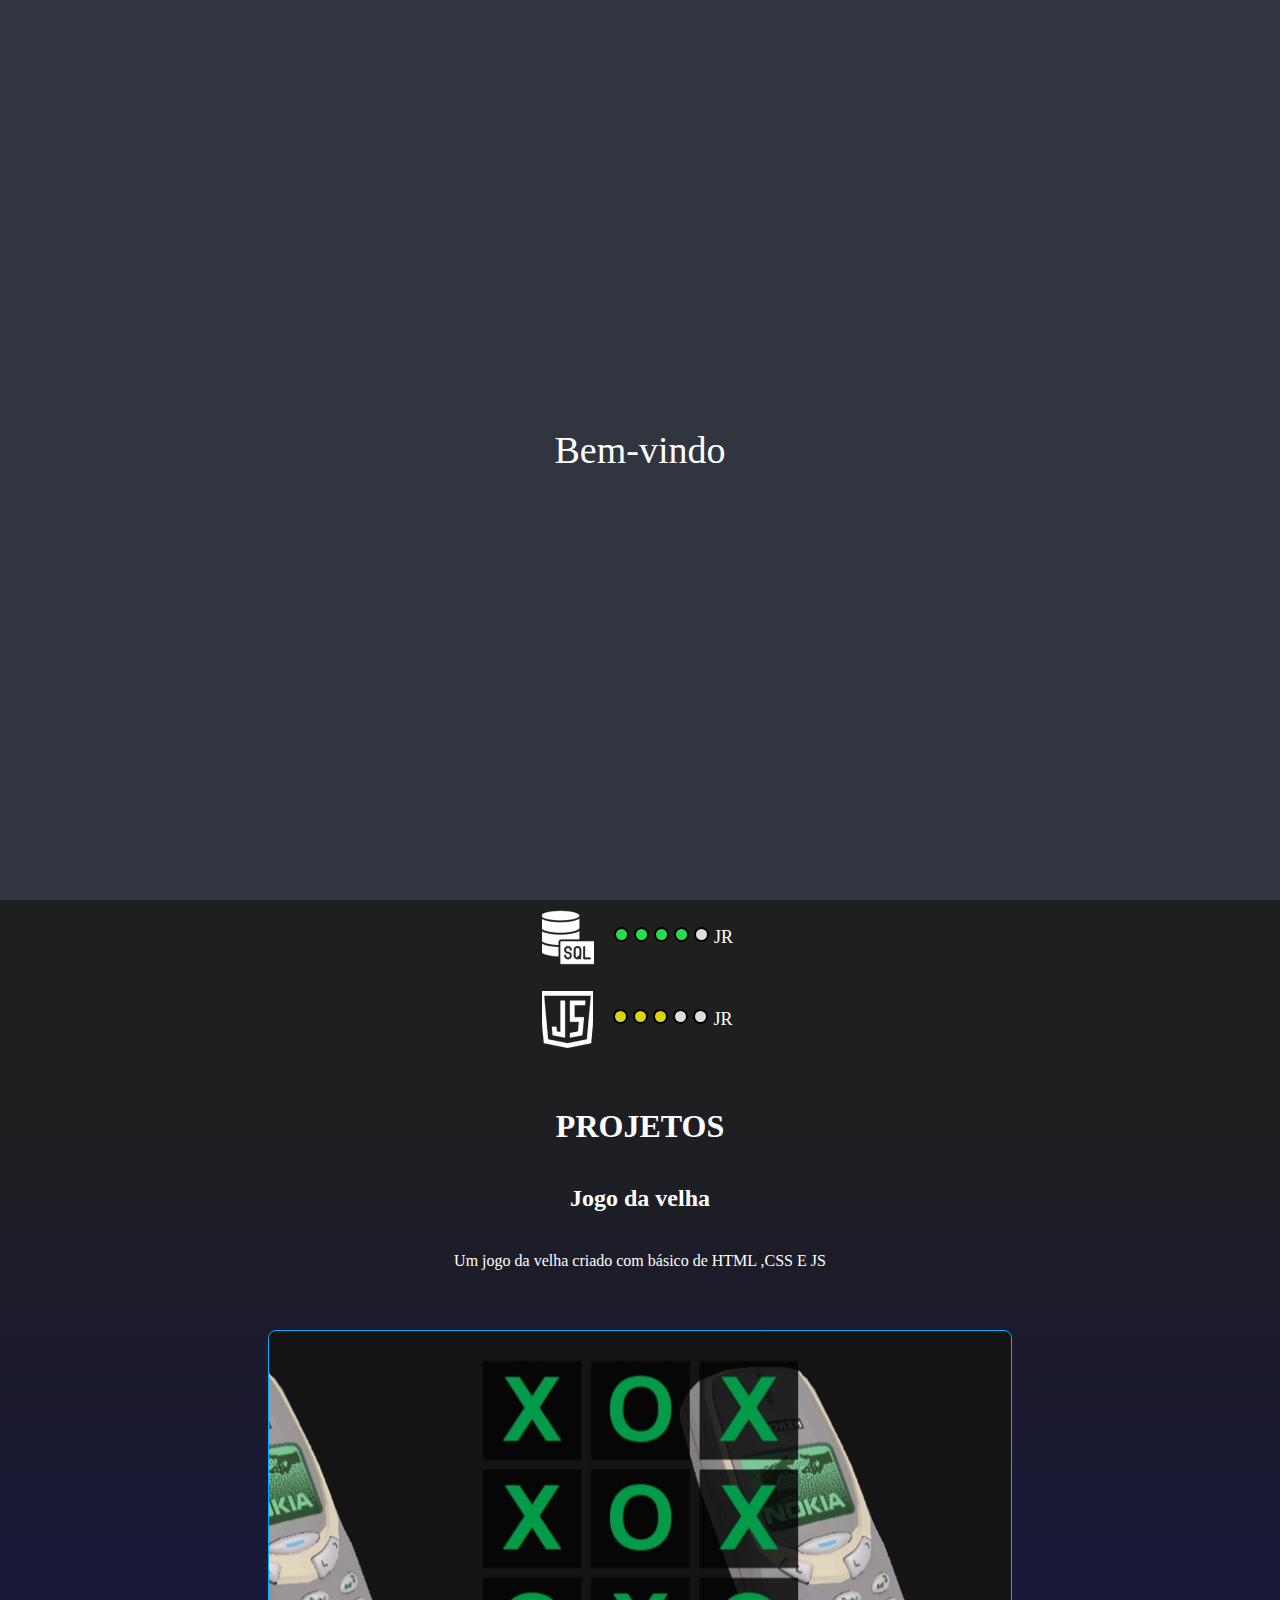
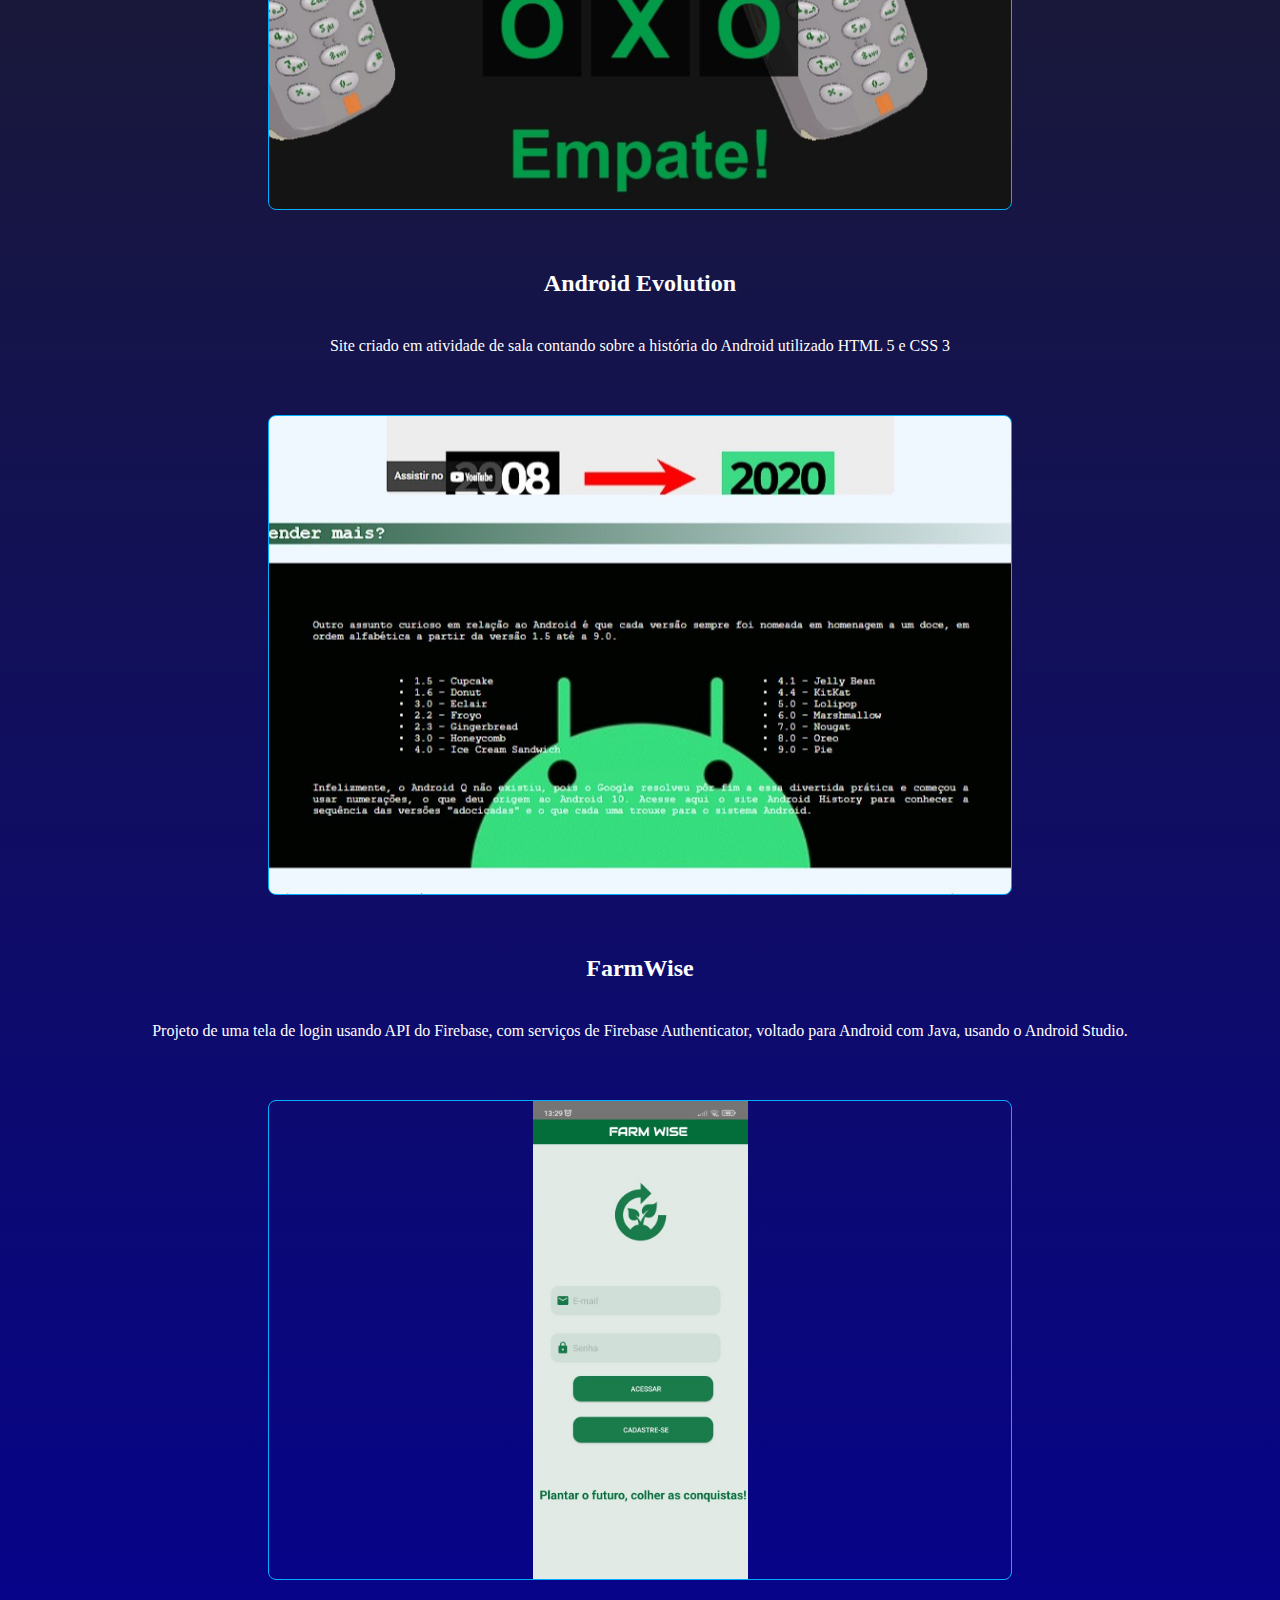
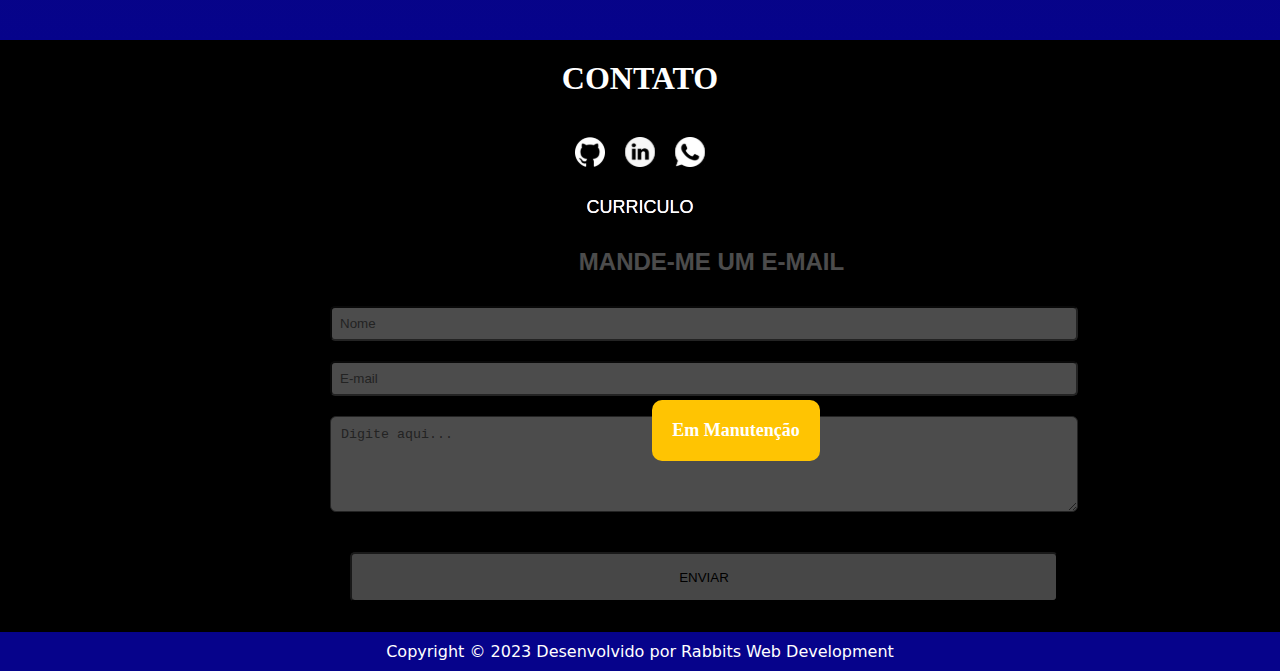
==== commit a2fe2a35: "Update index.html" ====
--- a/index.html
+++ b/index.html
@@ -171,8 +171,8 @@
             </div>
             <div class="Dcurriculo">
 
-                <a href="https://drive.google.com/file/d/1qOVauOgsrS3tDeDb1qRBCqwZ-pzppEg-/view?usp=sharing"
-                    target="_blank"><button class="color-changing-button" id="downloadButton">Download cv</button></a>
+                <a href="https://drive.google.com/file/d/1dPn2C9xuMjRDbx4zMbL40M9PkHRHWBai/view?usp=drive_link"
+                    target="_blank"><button class="color-changing-button" id="downloadButton">Curriculo</button></a>
             </div>
             <div class="container">
                 <div id="overlay">
@@ -202,4 +202,4 @@
 
     </sectionCD>
 
-</html>+</html>
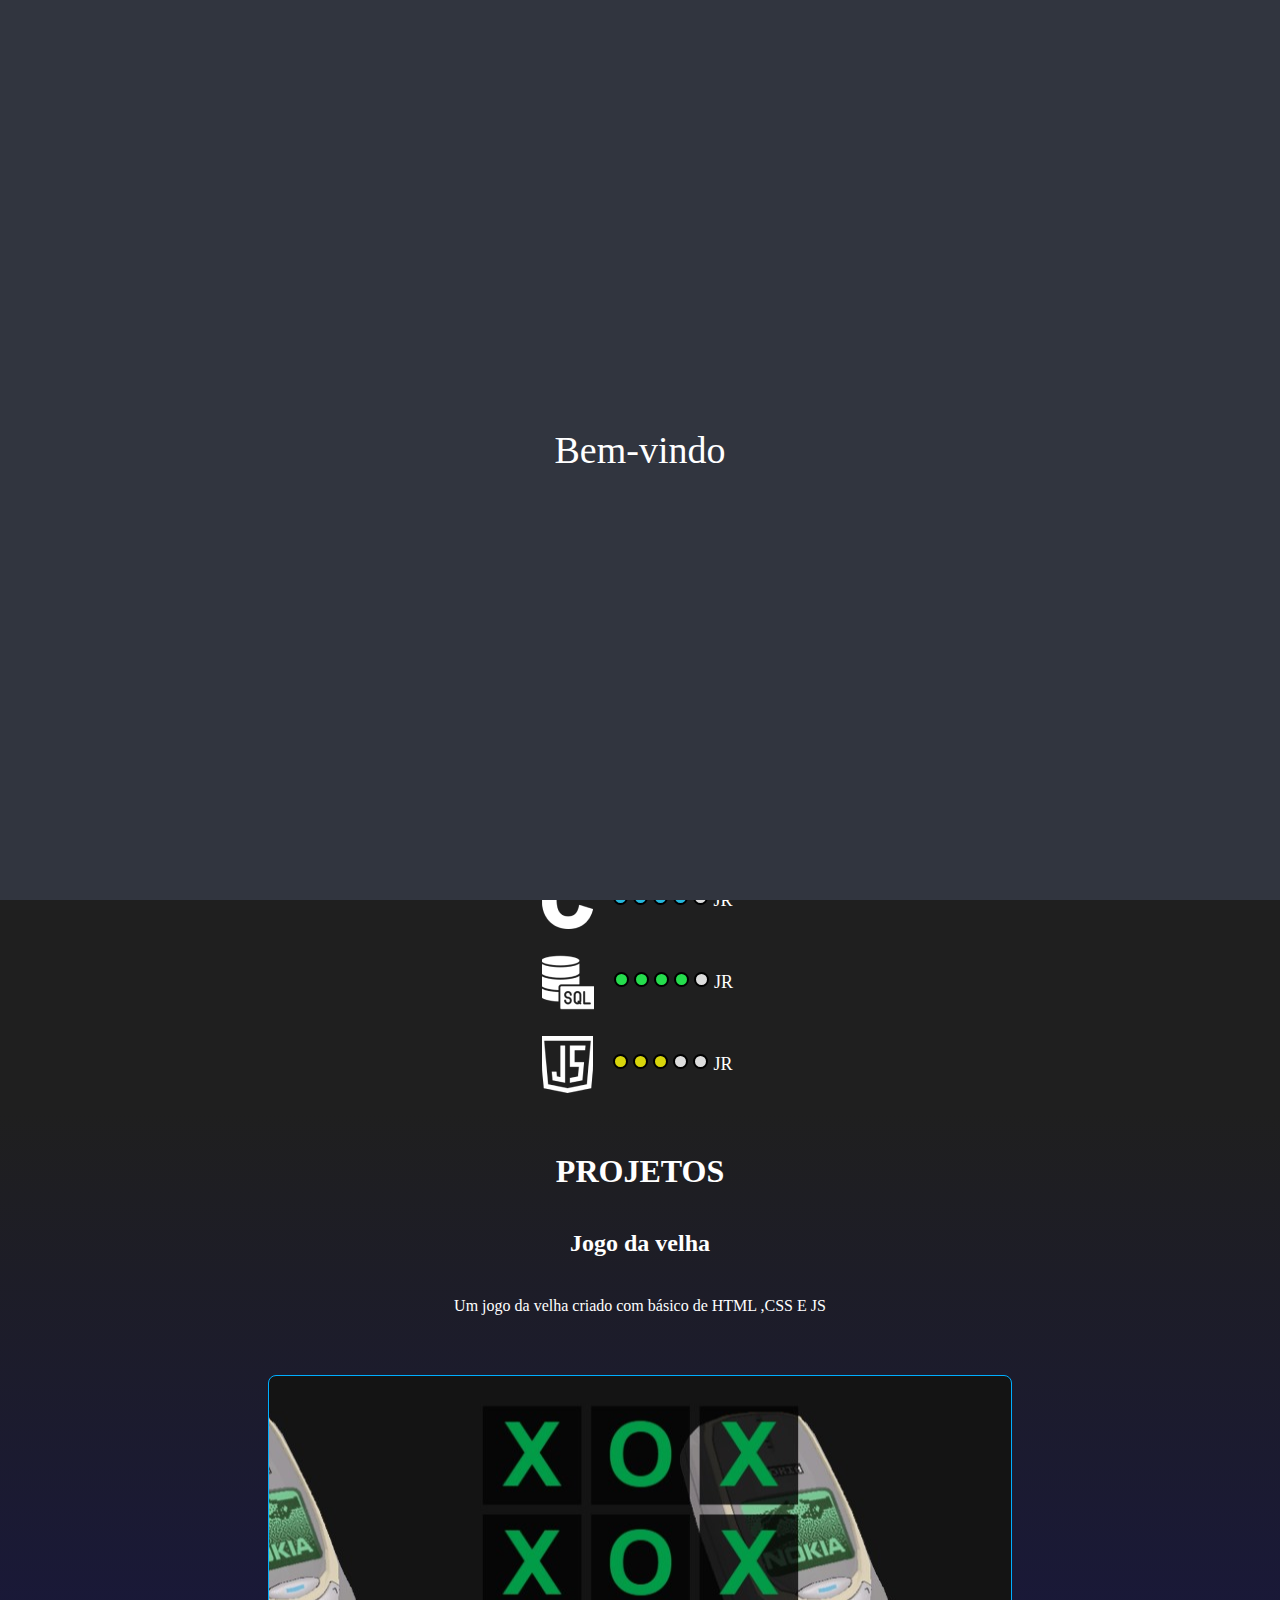
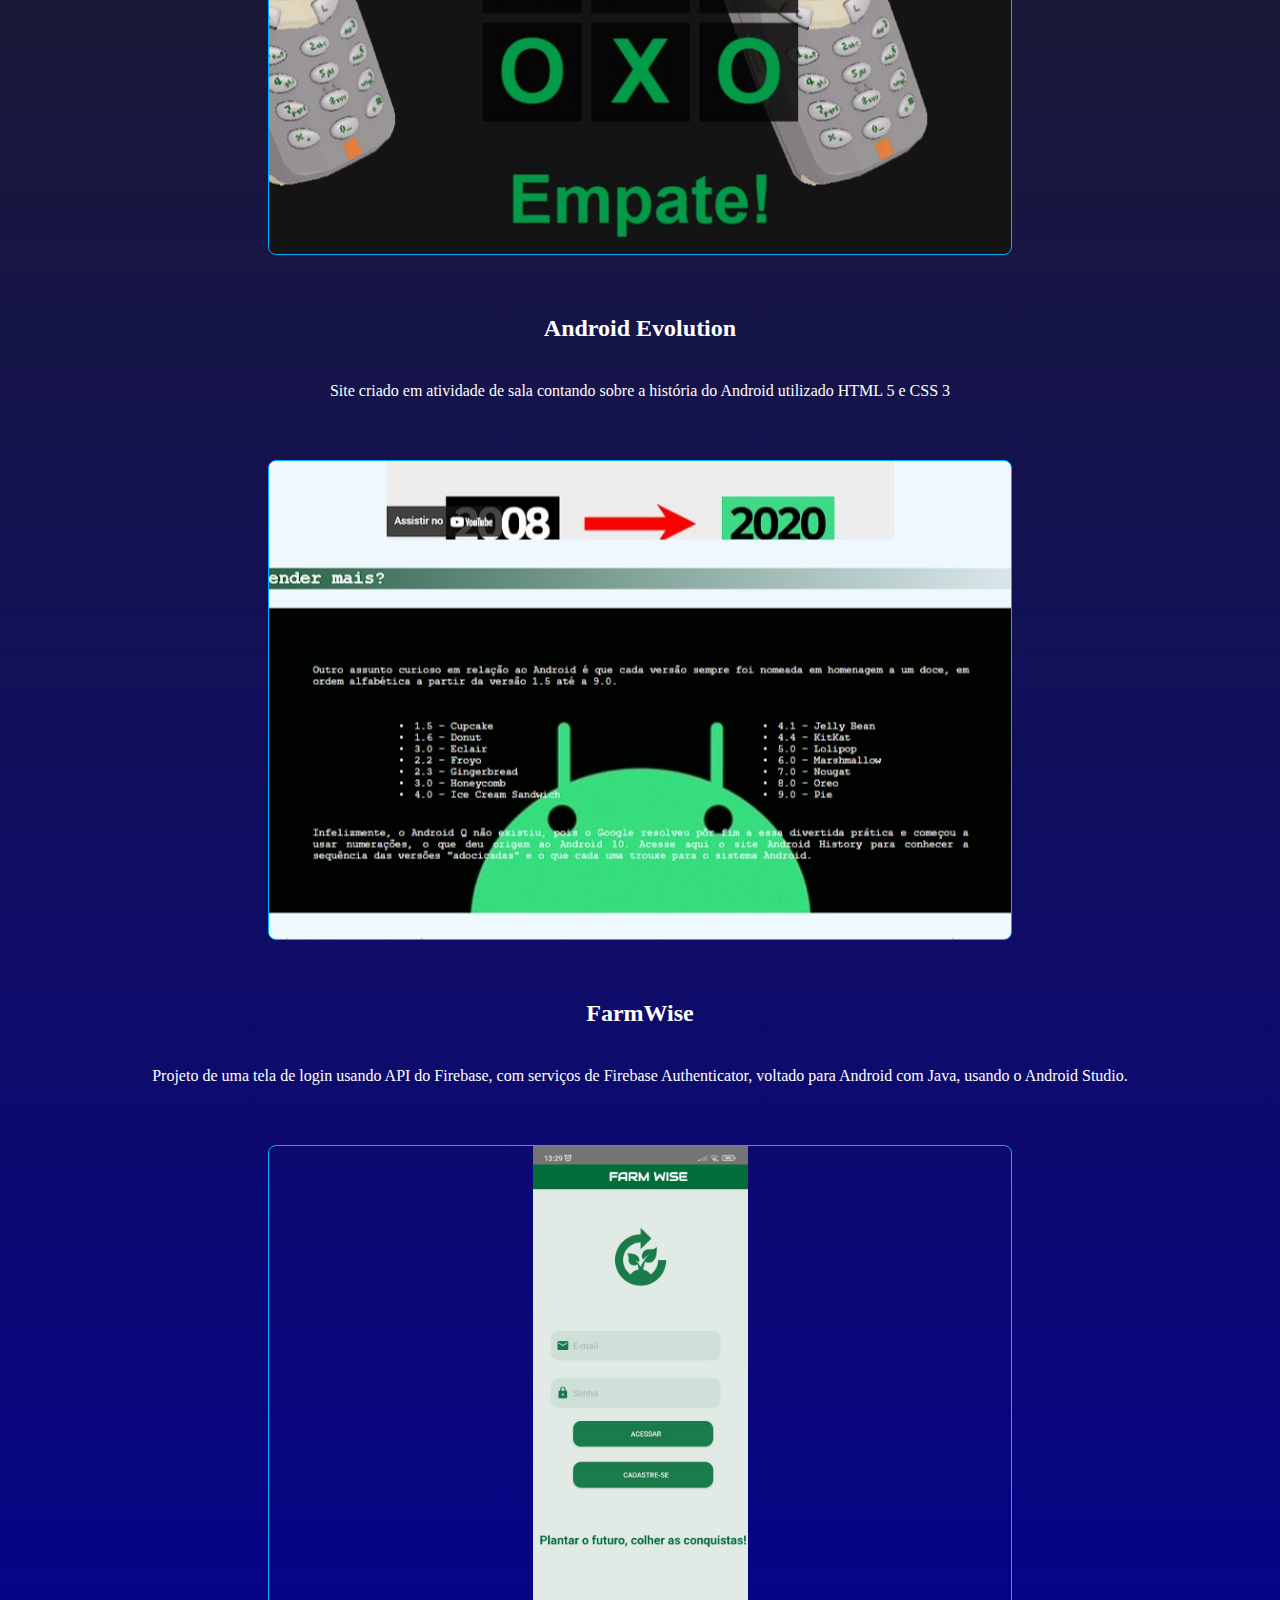
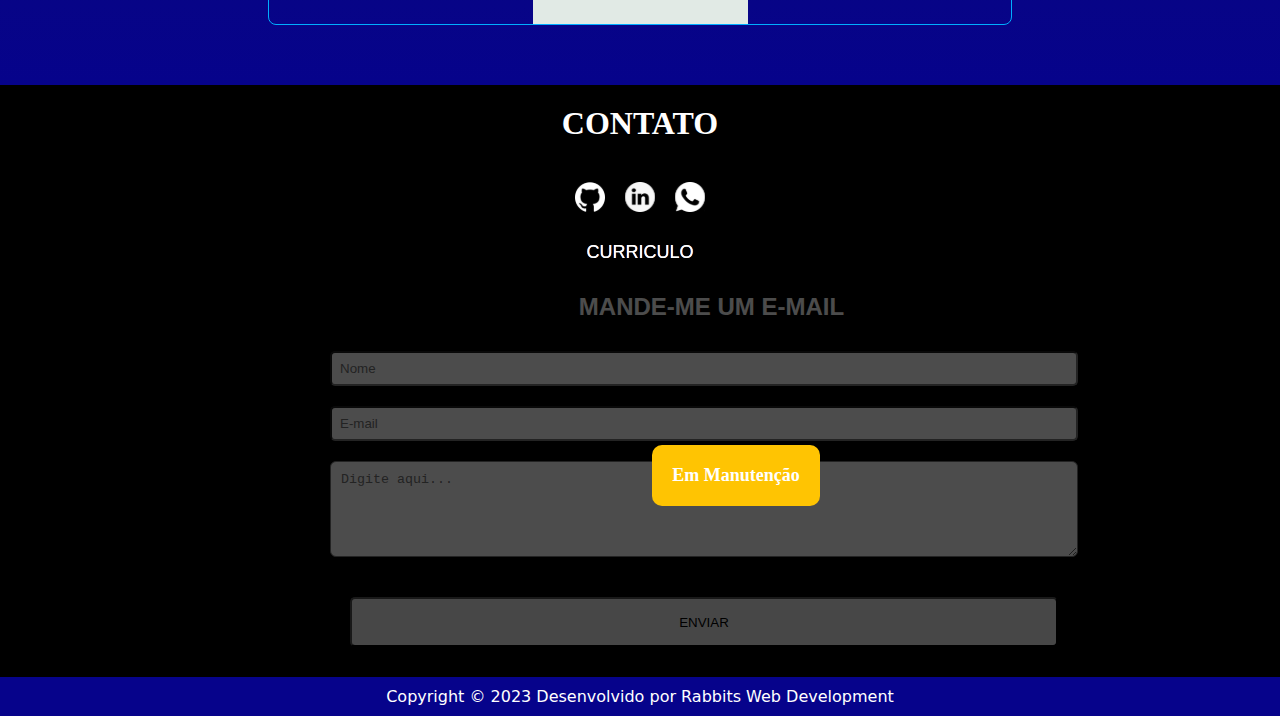
==== commit 1f8beb4a: "Update" ====
--- a/index.html
+++ b/index.html
@@ -5,6 +5,7 @@
     <meta charset="UTF-8">
     <meta name="viewport" content="width=device-width, initial-scale=1.0">
     <link rel="stylesheet" href="style.css">
+    <link rel="stylesheet" href="mobile.css">
     <script src="script.js"></script>
     <title>Guilherme Guelere</title>
 </head>
@@ -14,6 +15,15 @@
         <div id="loader"></div>
         <p id="saudacao">Bem-vindo</p>
     </div>
+    <div class="navBar">
+        <div class="nav">
+            <ul>
+                <li><button>Home</button></li>
+                <li><button>Projetos</button></li>
+                <li><button>Contato</button></li>
+            </ul>
+        </div>
+    </div>
     <sectionA class="main">
         <img src="/assets/guilhermePNG.png" width="350px" height="auto" alt="">
         <div class="text">
@@ -24,9 +34,9 @@
 
     <sectionB>
         <div class="mainB">
-            <hr>
+            
             <h1>sobre mim</h1>
-
+           
             <div class="playerAvatar profile_header_size offline">
                 <div class="player_avatar">
                     <div class="profile_avatar">
@@ -171,7 +181,7 @@
             </div>
             <div class="Dcurriculo">
 
-                <a href="https://drive.google.com/file/d/1dPn2C9xuMjRDbx4zMbL40M9PkHRHWBai/view?usp=drive_link"
+                <a href="https://drive.google.com/file/d/1dPn2C9xuMjRDbx4zMbL40M9PkHRHWBai/view?usp=sharing"
                     target="_blank"><button class="color-changing-button" id="downloadButton">Curriculo</button></a>
             </div>
             <div class="container">
--- a/style.css
+++ b/style.css
@@ -60,7 +60,6 @@
       background: var(--base-fundo-reverse);
       background-size: cover;
       align-items: center;
-      align-items: center;
       justify-content: space-between;
   }
   
@@ -69,11 +68,11 @@
       display: flex;
       flex-direction: row;
       align-items: center;
-      padding: 4rem;
-      align-items: center;
-      justify-content: center;
-      width: 50%;
-      height: 50%;
+      padding: 5rem;
+      align-items: center;
+      justify-content: center;
+      width: 50dvh;
+      height: 50dvh;
       
   }
   .mainB p{
@@ -462,7 +461,6 @@
     background: var(--base-fundo-reverse);
     background-size: cover;
     align-items: center;
-    align-items: center;
     justify-content: space-between;
   }
 
--- a/mobile.css
+++ b/mobile.css
@@ -0,0 +1,442 @@
+@media only screen and (max-width: 768px){
+    .navBar {
+        display: flex;
+        flex-direction: row;
+        width: 100%;
+        height: 3rem;
+        padding: 10px;
+        background-color: #002f64;
+        font-family: 'Segoe UI', Tahoma, Geneva, Verdana, sans-serif;
+        justify-content: space-around;
+        align-items: center;
+    }
+    
+    .navBar ul {
+        display: flex;
+        flex-direction: row;
+        list-style: none;
+        justify-content: space-around; 
+        gap: 1rem;
+    }
+    
+    
+    .navBar button {
+        color: #fff;
+        background-color: #00000000;
+        border: none;
+        font-size: 16px;
+    }
+    
+    .navBar button:hover {
+        color: #fff;
+        border-bottom: 2px solid #00c3ff;
+        font-size: 16px;
+        cursor: pointer;
+        transform: scale(1.1);
+    }
+    
+    .main p{
+        display: flex;
+        font-size: 17px;
+        background-color: #00000067;
+        width: auto;
+        justify-content: center;
+        align-items: center;
+        color: aliceblue;
+        padding: 10px;
+    }
+    strong{
+        background-color: #56c9ff83;
+        border-radius: 20%;
+        width: 30px;
+        display: flex;
+        align-items: center;
+        transform: translateY(-2px);
+        justify-content: center;
+        gap: 20px;
+        margin: 5px;
+    }
+    .text p {
+        display: flex;
+        align-items: center;
+        background-color: #00000000;
+        justify-content: center;
+        color: aliceblue;
+        flex-direction: row;
+        text-align: center;
+        margin: 50px;
+        animation: text-animation 3s infinite;
+        font-size: 40px;
+        font-family:'Segoe UI', Tahoma, Geneva, Verdana, sans-serif;
+        text-transform: uppercase;
+    }
+    .mainB {
+        display: flex;
+        flex-direction: column;
+        background: var(--base-fundo-reverse);
+        background-size: 500px 480px;
+        align-items: center;
+        justify-content: center;
+    }
+    
+    
+    .mainB .player_avatar, .mainB .profile_avatar {
+        display: flex;
+        flex-direction: row;
+        padding: 5rem;
+        align-items: center;
+        width: 50dvh;
+        height: 50dvh;
+    }
+    .mainB p{
+        display: flex;
+        color: aliceblue;
+        font-size: 20px;
+        text-transform: uppercase;
+        font-family: Impact, Haettenschweiler, 'Arial Narrow Bold', sans-serif;
+        animation: anim-sobretxt 2s infinite;
+    }
+    sectionB{
+        display: flex;
+        flex-direction: column;
+        text-align:left;
+        width: 100%;
+        color: aliceblue;
+        font-family: 'Times New Roman', Times, serif;
+    }
+    sectionB h1{
+        margin: 10px;
+        text-transform: uppercase;
+        width: 65dvh;
+        height: 10dvh;
+        background-color: #0000004f;
+    }
+    sectionB p{
+        background-color:#06038B;
+        border-radius: 10px;
+        margin: 7px;
+        height: 50%;
+        padding: 10px;
+    }
+    sectionB hr{
+        display: flex;
+        justify-content: center;
+        align-items: center;
+        margin-left: 25px;
+        margin-right: 25px;
+        margin-top: 10px;
+        width: 80%;
+        height: 1px;
+        background-color: #3498db;
+    }
+    sectionC hr{
+        display: flex;
+        justify-content: center;
+        align-items: center;
+        margin-top: 10px;
+        width: 100%;
+        height: 1px;
+        background-color: #ffffff;
+    }
+    sectionC img{
+        display: flex;
+        padding: 12px;
+        width: 10%;
+        flex-direction: column;
+    }
+    sectionD{
+        display: flex;
+        flex-direction: row;
+    }
+    sectionC p{
+        color: #ffffff;
+        font-size: 20px;
+        font-family: 'Lucida Sans', 'Lucida Sans Regular', 'Lucida Grande', 'Lucida Sans Unicode', Geneva, Verdana, sans-serif;
+        display: flex;
+        justify-content: center;
+        align-items: center;
+        padding: 10px;
+        text-transform: uppercase;
+    }
+    sectionDC{
+        display: flex;
+        flex-direction: column;
+        gap: 10px;
+        columns: 2;
+    }
+    
+    .logos {
+        display: flex;
+        padding: 10px;
+        padding-left: 5px;
+        gap: 20px;
+        align-items: center;
+    }
+    
+    .skill {
+        display: flex;
+        align-items: center;
+        gap: 10px;
+    }
+    
+    .circles {
+        display: flex;
+        gap: 5px;
+    }
+    
+    .circle {
+        width: 15px;
+        height: 15px;
+        border: 2px solid black;
+        background-color: #ddd;
+        border-radius: 50%;
+    }
+    .allSkills{
+        display: flex;
+        justify-content: center;
+    
+        align-items: center;
+        padding: 10px;
+        gap: 5px;
+        flex-direction: column;
+        background-color: #31353f;
+    }
+    .html {
+        background-color: #f06529; /* Cor dos círculos HTML */
+        animation: anim-skill 5s infinite;
+    }
+    
+    .css {
+        background-color: #254bdd; /* Cor dos círculos CSS */
+        animation: anim-skill 5s infinite;
+    }
+    .java{
+        background-color: #dd2525; /* Cor dos círculos CSS */
+        animation: anim-skill 5s infinite;
+    }
+    .C{
+        background-color: #25b8dd; /* Cor dos círculos CSS */
+        animation: anim-skill 5s infinite;
+    }
+    .sql{
+        background-color: #25dd4d; /* Cor dos círculos CSS */
+        animation: anim-skill 5s infinite;
+    }
+    .js{
+        background-color: #d8d50b; /* Cor dos círculos CSS */
+        animation: anim-skill 5s infinite;
+    }
+    .projetos{
+        display: flex;
+        max-width: auto;
+        justify-content: center;
+        height: auto;
+        flex-direction: column;
+        padding: 10px;
+        border-color:2px solid #ddd;
+        background: var(--base-fundo);
+    }
+    .projeto h2 {
+        display: flex;
+        text-align: justify;
+        justify-content: space-between;
+        padding: 20px;
+        background-color: #000000;
+    }
+    
+    .card1 {
+            flex: 0 0 calc(50% - 20px); /* Definindo 2 colunas */
+            margin: 10px;
+            color: white;
+            min-width: 50%;
+            min-height: 8rem;
+            padding: 20px;
+            border: 1px solid #00aeff;
+            border-radius: 8px;
+            text-align: center;
+            background-image: url(/assets/projeto1.jpg);
+            background-size: cover;
+            background-position: center;
+        }
+        .card2 {
+            flex: 0 0 calc(50% - 20px); /* Definindo 2 colunas */
+            margin: 10px;
+            color: white;
+            background-color: #000000;
+            min-width: 50%;
+            min-height: 8rem;
+            padding: 20px;
+            border: 1px solid #00aeff;
+            border-radius: 8px;
+            text-align: center;
+            background-image: url(/assets/projeto2.jpg);
+            background-size: cover;
+            background-position: center;
+        }
+        .card3 {
+            flex: 0 0 calc(50% - 20px); /* Definindo 2 colunas */
+            margin: 10px;
+            color: white;
+            max-width: 100%;
+            min-height: 8rem;
+            padding: 20px;
+            border: 1px solid #00aeff;
+            border-radius: 8px;
+            text-align: center;
+            background-image: url(/assets/projeto3.jpg);
+            background-size:100%;
+        }
+    
+    .contato{
+        display: flex;
+        width: auto;
+        justify-content: center;
+        align-items: center;
+        flex-direction: row;
+        margin-left: 40px;
+        padding: 10px;
+        
+    }
+    h1{
+        display: flex;
+        justify-content: center;
+        align-items: center;
+        text-transform: uppercase;
+        font-family:'Times New Roman', Times, serif;
+        color: #ffffff;
+    }
+    .contato img{
+        display: flex;
+        justify-content: center;
+        align-items: center;
+        padding: 10px;
+        width: auto;
+        height: auto;
+    
+    }
+    .Dcurriculo{
+        display: flex;
+        justify-content: center;
+        align-items: center;
+    }
+    .color-changing-button {
+    
+        text-transform: uppercase;
+        background-clip: text;
+        -webkit-background-clip: text;
+        color: white;
+        font-size: 18px;
+        padding: 10px 20px;
+        border: none;
+        cursor: pointer;
+        position: relative;
+        overflow: hidden;
+        border-radius: 5px;
+        animation: anim-button2 5s infinite;
+    }
+    
+    .color-changing-button::before {
+        content: '';
+        position: absolute;
+        top: 0;
+        left: -100%;
+        width: 100%;
+        height: 100%;
+        background: white;
+        animation: anim-button 10s infinite;
+        z-index: -1;
+    }
+    .container{
+        display: flex;
+        align-items: center;
+        position:  relative;
+    }
+    #overlay {
+        position: absolute;
+        width: 100%;
+        height: 100%;
+        background-color: rgba(0, 0, 0, 0.7); 
+        display: flex;
+        justify-content: center;
+        align-items: center;
+        z-index: 9999; /* Valor alto para garantir que fique sobreposta a outros elementos */
+    }
+    
+    .mensagem {
+        background-color: rgb(170, 130, 0);
+        color: white;
+        font-weight: bold;
+        font-size: 18px;
+        padding: 20px;
+        text-align: center;
+        border-radius: 10px;
+    }
+    
+    form{
+        display: flex;
+        width: 37dvh;
+        justify-content: center;
+        align-items: center;
+        flex-direction: column;
+        background-color:#31353f;
+        padding: auto;
+        border-radius: 18px;
+        font-family: 'Gill Sans', 'Gill Sans MT', Calibri, 'Trebuchet MS', sans-serif;
+        background: var(--base-fundo-reverse);
+        background-size: cover;
+        
+     }
+     input{
+        display: flex;
+        justify-content: center;
+        align-items: center;
+        border-radius: 5px;
+        padding: 8px;
+     }
+    
+    input[type="submit"]{
+        display: flex;
+        justify-content: center;
+        width: 100%;
+        height: 50px;
+        text-transform: uppercase;
+    }
+    textarea{
+        display: flex;
+        width: 14rem;
+        height: 6rem;
+        border-radius: 6px;
+        padding: 10px;
+        justify-content: center;
+        align-items: center;
+    }
+    .button{
+        display: flex;
+        justify-content: center;
+        align-items: center;
+        margin: 10px;
+        padding: 10px;
+    }
+    .inputs h2{
+        display: flex;
+        justify-self: center;
+        align-items: center;
+        text-align: center;
+        text-transform: uppercase;
+        margin: 10px;
+        margin-left: 25px;
+        color: #ffffff;
+    }
+    .creditos{
+        display: flex;
+        max-width: 100dvh;
+        text-transform: uppercase;
+        text-align: justify;
+        justify-content: center;
+        align-items: center;
+        padding: 12px;
+        color: #fff;
+        background-color:#06038B;
+        font-family: system-ui, -apple-system, BlinkMacSystemFont, 'Segoe UI', Roboto, Oxygen, Ubuntu, Cantarell, 'Open Sans', 'Helvetica Neue', sans-serif;
+    }
+    }